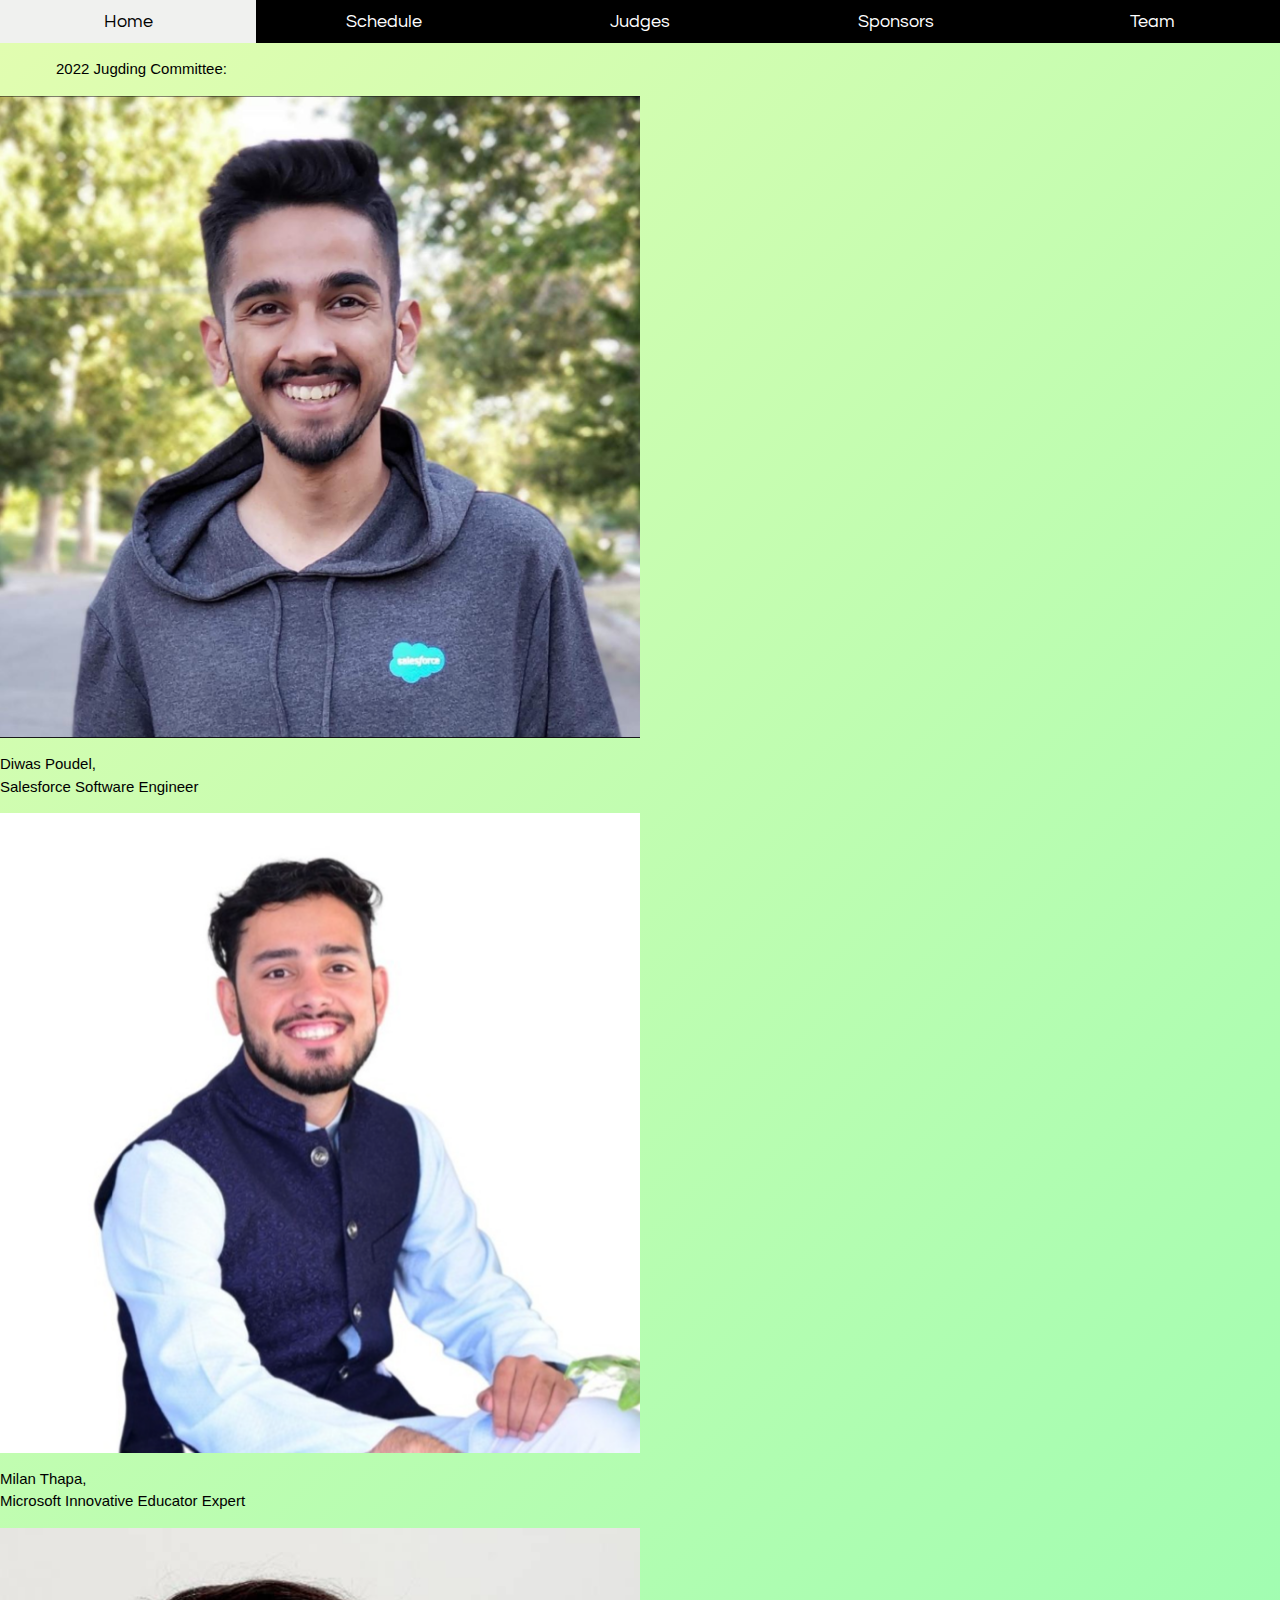
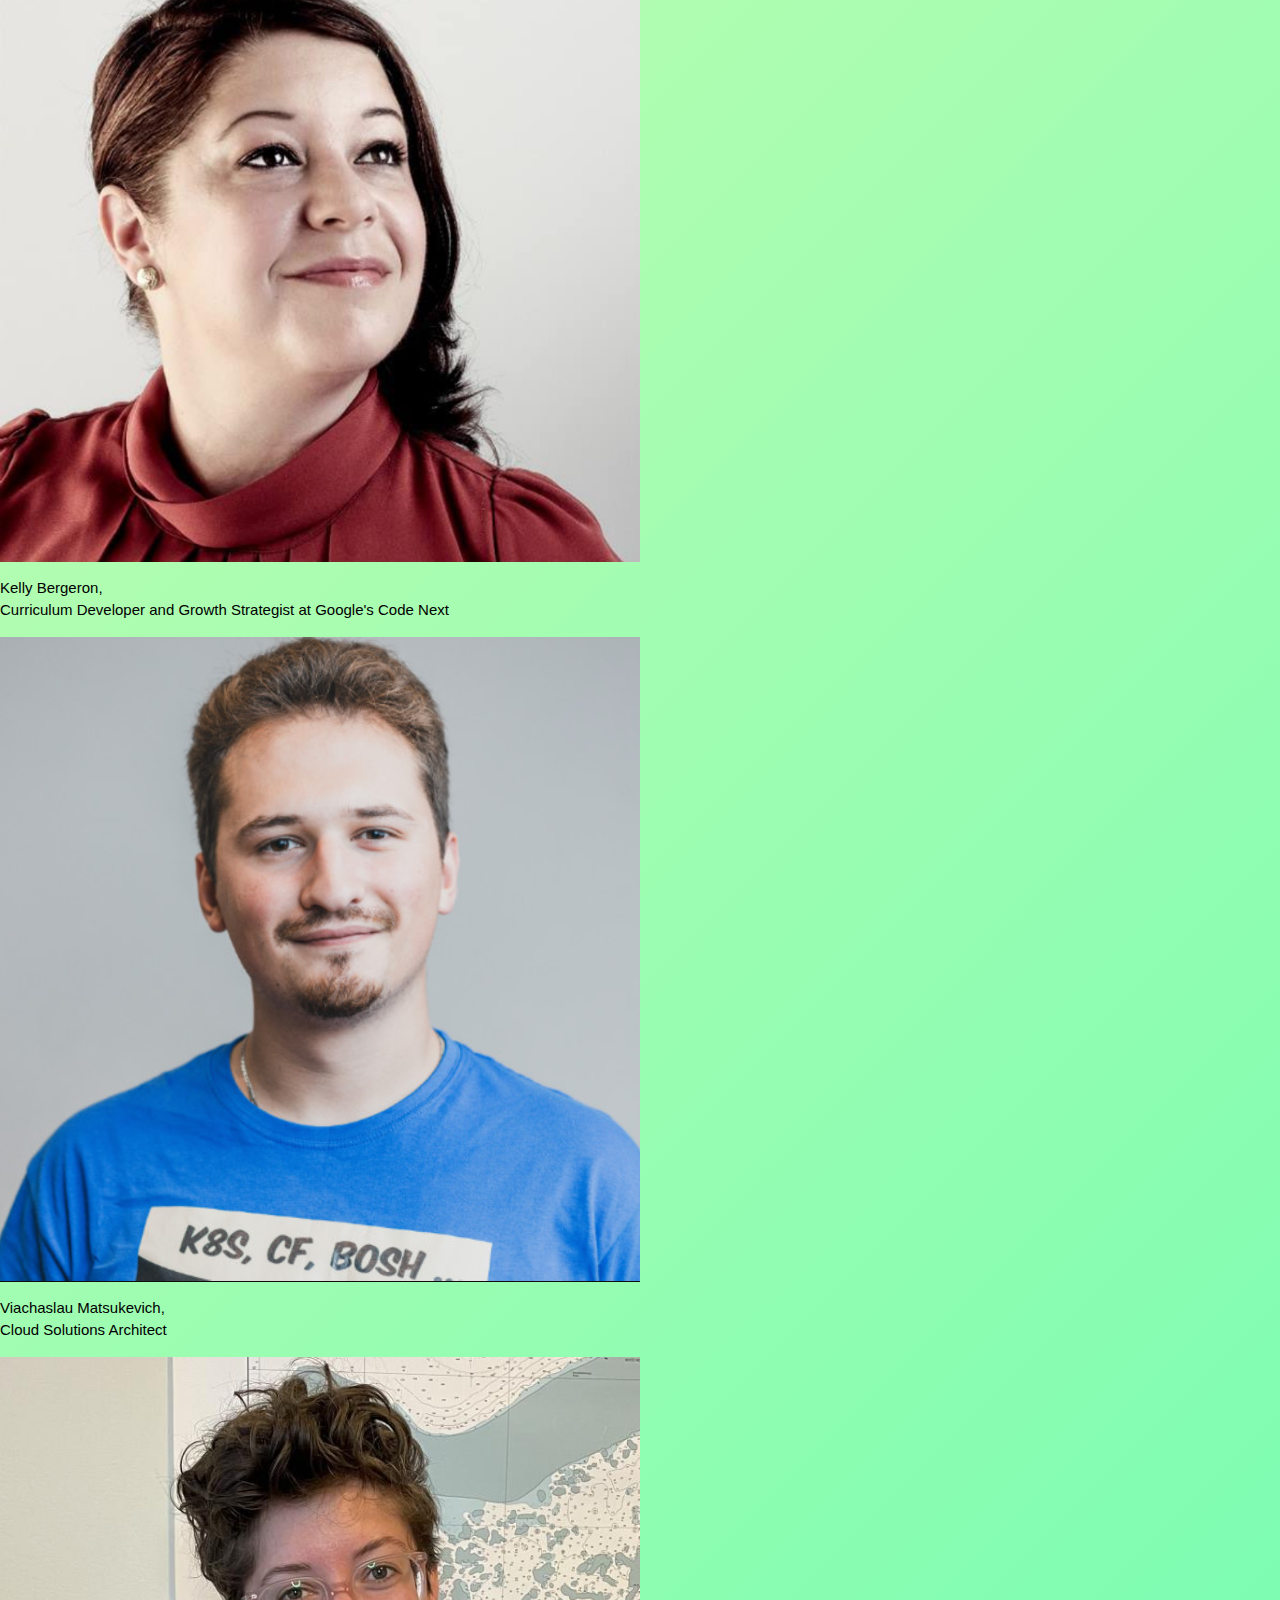
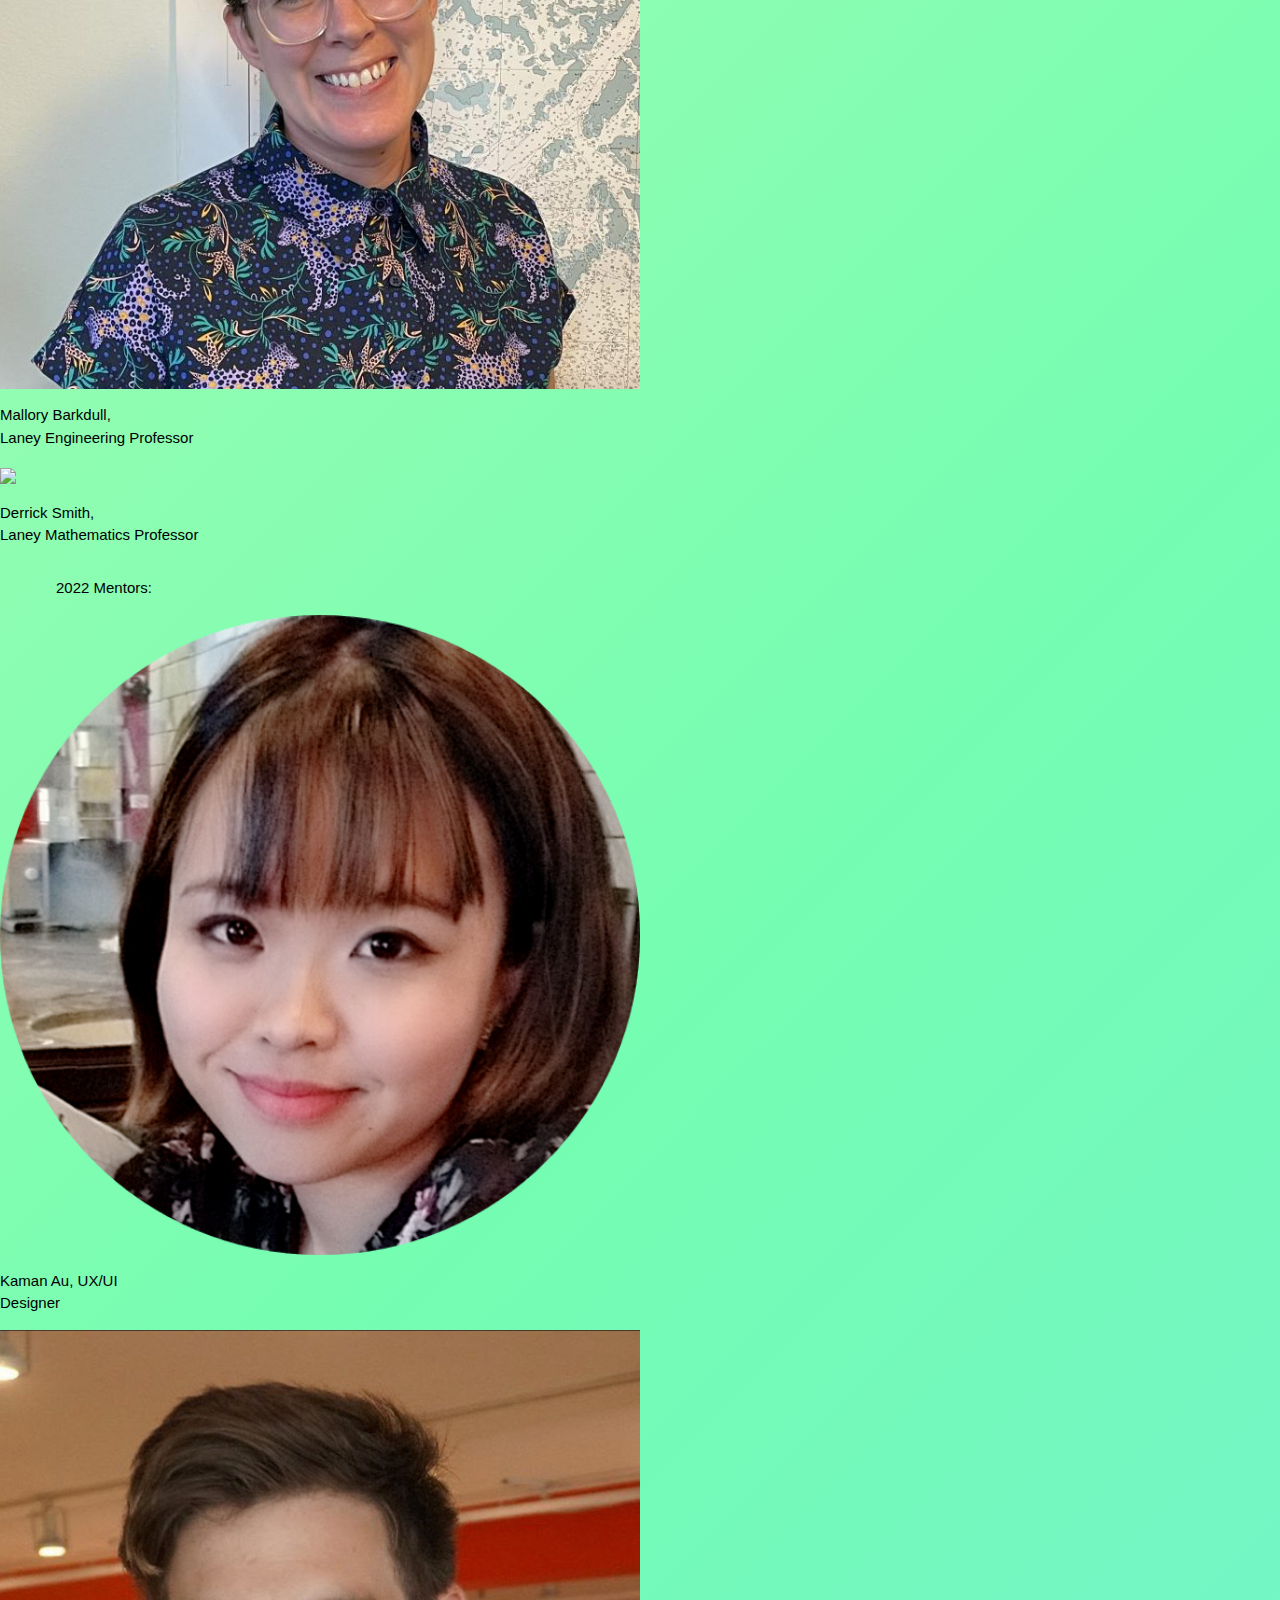
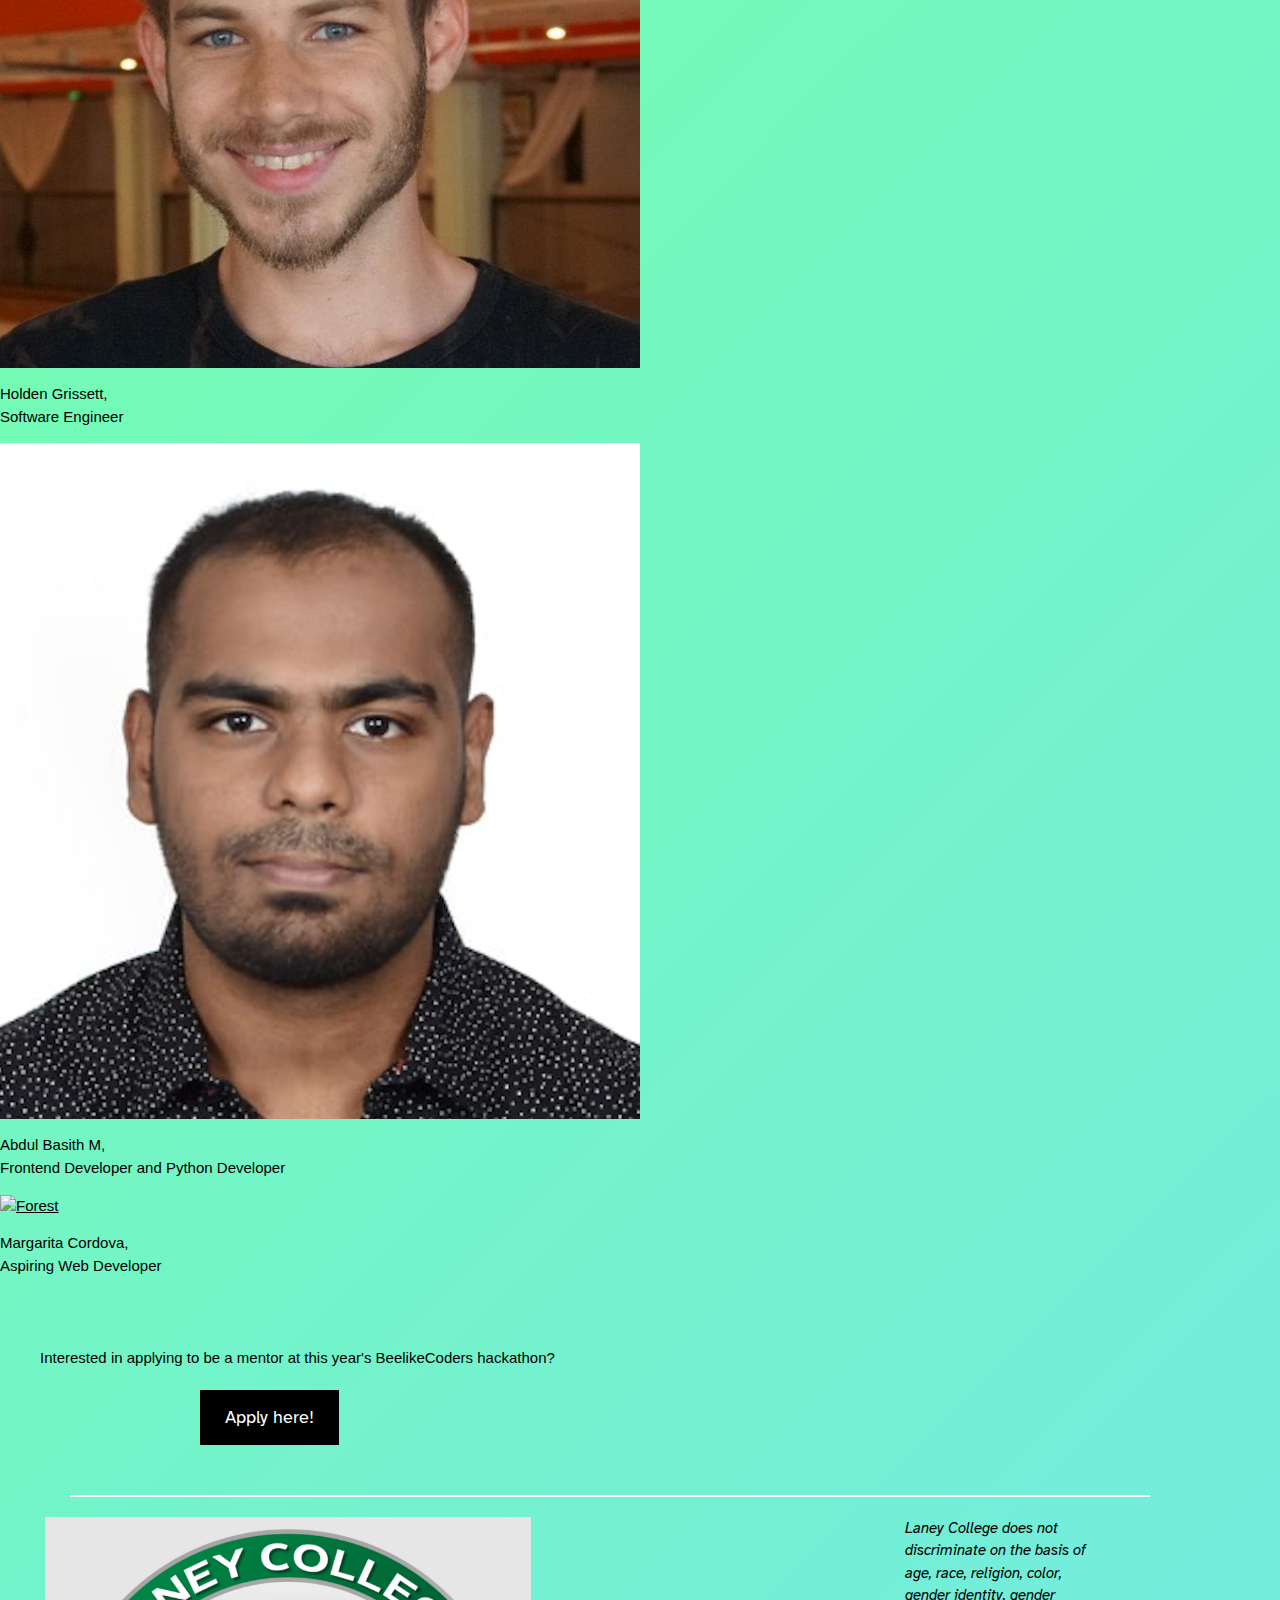
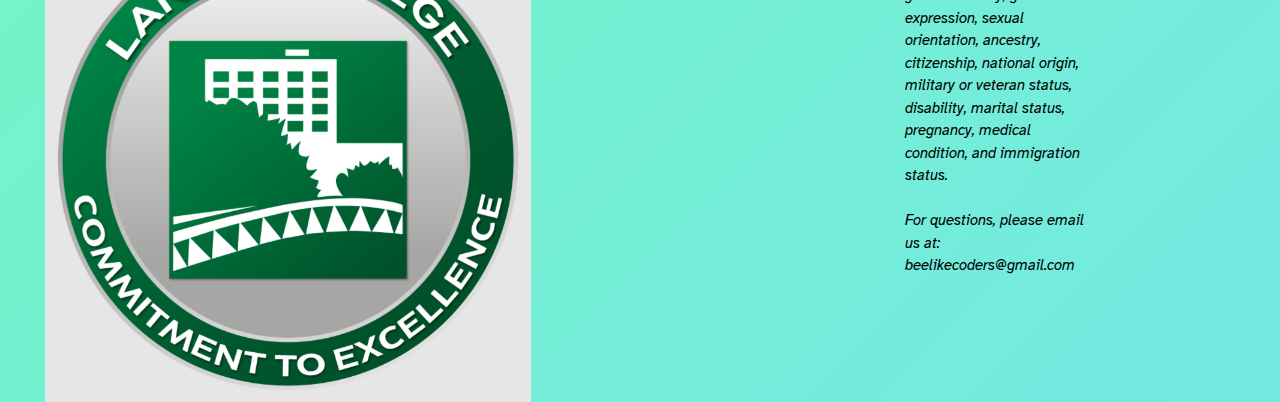
==== judgesPage.html @ b3a751e4 "Update judgesPage.html" ====
<!DOCTYPE html>
<html>

<!--Stylesheets Used in this file-->
<link rel="stylesheet" href="design.css">
<link rel="stylesheet" href="messagesStyling.css">
<link rel="stylesheet" href="judgesStylesheet.css">
<link rel="stylesheet" href="https://www.w3schools.com/w3css/4/w3.css">

<link rel="stylesheet" href="https://www.w3schools.com/w3css/4/w3.css">
<!--done-->

<!--Website Icon-->
<link id ="webLogo"rel = "icon" href = "photos/webLogo.png" type = "image/x-icon"> 
<!--done-->

<!--Webpage Title-->
<title>Judges | 2022</title>
<!--ddone-->

<!--Google Font(s)-->
<link rel="preconnect" href="https://fonts.googleapis.com">
<link rel="preconnect" href="https://fonts.gstatic.com" crossorigin>
<link href="https://fonts.googleapis.com/css2?family=Rubik+Mono+One&display=swap" rel="stylesheet">

<link rel="preconnect" href="https://fonts.googleapis.com">
<link rel="preconnect" href="https://fonts.gstatic.com" crossorigin>
<link href="https://fonts.googleapis.com/css2?family=Questrial&display=swap" rel="stylesheet">

<link rel="preconnect" href="https://fonts.googleapis.com">
<link rel="preconnect" href="https://fonts.gstatic.com" crossorigin>
<link href="https://fonts.googleapis.com/css2?family=Encode+Sans+Semi+Expanded:wght@300&display=swap" rel="stylesheet">
<!--Used in JudgesPage HTML file-->
<link rel="preconnect" href="https://fonts.googleapis.com">
<link rel="preconnect" href="https://fonts.gstatic.com" crossorigin>
<link href="https://fonts.googleapis.com/css2?family=Poppins:wght@600&display=swap" rel="stylesheet">

<link rel="preconnect" href="https://fonts.googleapis.com">
<link rel="preconnect" href="https://fonts.gstatic.com" crossorigin>
<link href="https://fonts.googleapis.com/css2?family=Atkinson+Hyperlegible&display=swap" rel="stylesheet">

<link rel="preconnect" href="https://fonts.googleapis.com">
<link rel="preconnect" href="https://fonts.gstatic.com" crossorigin>
<link href="https://fonts.googleapis.com/css2?family=Atkinson+Hyperlegible:ital,wght@1,700&display=swap" rel="stylesheet">
<!--done-->

<head>
  <div class="w3-bar w3-black">
    <a id="menuTab" style="width:20%" a href="index.html"class="menuTab w3-bar-item w3-btn">Home</a>
    <a id="menuTab" style="width:20%" a href="schedulePage.html"class="w3-bar-item w3-btn">Schedule</a>
    <a id="menuTab" style="width:20%" a href="judgesPage.html" class="w3-bar-item w3-btn">Judges</a>
    <a id="menuTab" style="width:20%" a href="sponsorsPage.html"class="w3-bar-item w3-btn">Sponsors</a>
    <a id="menuTab" style="width:20%" a href="team.html"class="w3-bar-item w3-btn">Team</a>
  </div>


</head>
<body>
    <!--JUGDING SECTION-->
    <div class="judges w3-container">
        <blockquote id="judgesHeading" class="center">2022 Jugding Committee:</blockquote>
    </div>
    
    <div class="row">
      <div class="column">
        <a href="https://www.linkedin.com/in/diwaspoudel/">
        <img id="image"src="photos/diwas.png" alt="Snow" style="width:50%">
        </a>
        <p>Diwas Poudel, <br>Salesforce Software Engineer </p>
      </div>
      
      <div class="column">
        <a href="https://www.linkedin.com/in/link2rn/">
        <img id="image"src="photos/milan.png" alt="Forest" style="width:50%">
       </a>
        <p>Milan Thapa, <br>Microsoft Innovative Educator Expert</p>
      </div>
      
      <div class="column">
        <img id="image"src="photos/kellyPhoto.png" style:"margin-bottom: 5px;"alt="Forest" style="width:50%">
        <p>Kelly Bergeron,<br>Curriculum Developer and Growth Strategist at Google's Code Next</p>
      </div>
      
      <div class="column">
        <a href="https://www.linkedin.com/in/viachaslau-matsukevich/">
        <img id="image"src="photos/Viachaslau.png" alt="Forest" style="width:50%">
        </a>
        <p>Viachaslau Matsukevich,<br>Cloud Solutions Architect</p>
      </div>
     
    </div>
    
    <div class="row">
      
      <div class="column">
        <img id="image"src="photos/barkdull.png" alt="Snow" style="width:50%">
        </a>
        <p>Mallory Barkdull, <br>Laney Engineering Professor</p>
      </div>
      
      <div class="column">
        <img id="image"src="photos/derrickSmith.png" style:"margin-bottom: 5px;"alt="Forest" style="width:50%">
        <p>Derrick Smith,<br>Laney Mathematics Professor </p>
      </div>
      </div>
  <!-- END OF JUGDING SECTION-->
  
  <!-- MENTOR SECTION-->
    
        <div class="judges w3-container shortTop">
        <blockquote id="judgesHeading" class="center">2022 Mentors:</blockquote>
        </div>
    
        <div class="row">
    
            <div class="column">
              <a href="https://www.linkedin.com/in/kamanauixd/">
              <img id="image"src="photos/kamanPhoto.png" alt="Snow" style="width:50%">
              </a>
              <p>Kaman Au, UX/UI <br>Designer </p>
            </div>
            
            <div class="column">
              <a href="https://www.linkedin.com/in/holden-grissett-267a51a4/">
              <img id="image"src="photos/holdenPhoto.png" alt="Snow" style="width:50%">
              </a>
              <p>Holden Grissett, <br> Software Engineer <br></p>
            </div>
            
            <div class="column">
              <a href="https://www.linkedin.com/in/abdul-basith-m/">
              <img id="image"src="photos/abdulPhoto.png" alt="Forest" style="width:50%">
              </a>
              <p>Abdul Basith M, <br>Frontend Developer and Python Developer  </p>
            </div>
        
            <div class="column">
              <a href="https://www.linkedin.com/in/margarita-cordova">
              <img id="image"src="photos/helen.png" alt="Forest" style="width:50%">
              </a>
              <p>Margarita Cordova, <br>Aspiring Web Developer  </p>
            </div>

         </div>
   
         
    <!-- END OF MENTOR SECTION-->
    <blockquote id="judgeMessage"style="margin-top:70px; margin-bottom: 20px;">Interested in applying to be a mentor at this year's BeelikeCoders hackathon?</blockquote>
    <div class="left" style="margin-left: 100px;">
    <a class ="hereButton"href="https://forms.gle/xbx6btwVfVMwxm7P8" target="_blank">Apply here!</a>
    </div>

    
</body>

<!--BOTTOM OF PAGE-->
<hr class="horizontalLine" style="margin-top: 50px;">


<!-- LOGO SLIDESHOW-->
<div class="slideshow-container" style="float: left;  margin-left: 45px; margin-right: 50px">

  <div class="mySlides fade">
    <div class="numbertext"></div>
    <img id="slideshowLogo"src="photos/laney.png" style="width:60%; max-width: 60%;min-width: 60%;">
  
  </div>

  <div class="mySlides fade">
    <div class="numbertext"></div>
    <img id="slideshowLogo"src="photos/ASLC.png" style="width:60%; max-width: 60%;min-width: 60%;">
  
  </div>

  <div class="mySlides fade">
    <div class="numbertext"></div>
    <img id="slideshowLogo"src="photos/EngineeringClub_BCC.png" style="width:60%; max-width: 60%;min-width: 60%;">
  
  </div>
  
  <div class="mySlides fade">
    <div class="numbertext"></div>
    <img id="slideshowLogo"src="photos/bsulogo.png" style="width:60%; max-width: 60%;min-width: 60%;">
  
  </div>

  <div class="mySlides fade">
    <div class="numbertext"></div>
    <img id="slideshowLogo"src="photos/mindfulUnionLogo.png" style="width:60%; max-width: 60%;min-width: 60%;">
  
  </div>
  
  </div>
  
  <!-- END OF SLIDESHOW-->
  
  <div style="text-align:center">
    <span class="dot"></span> <!--if you add another logo image add another one of these-->
    <span class="dot"></span> 
    <span class="dot"></span> 
    <span class="dot"></span> 
    <span class="dot"></span> 
  </div>

    <blockquote id="laneyMessage">Laney College does not discriminate on the basis of age, race, religion, color, gender identity, gender expression, 
      sexual orientation, ancestry, citizenship, national origin, military or veteran status, disability, marital status, pregnancy, medical condition, 
      and immigration status.<br><br>For questions, please email us at: beelikecoders@gmail.com</blockquote>
    
    <script>
      var slideIndex = 0;
      showSlides();
      
      function showSlides() {
        var i;
        var slides = document.getElementsByClassName("mySlides");
        var dots = document.getElementsByClassName("dot");
        for (i = 0; i < slides.length; i++) {
          slides[i].style.display = "none";  
        }
        slideIndex++;
        if (slideIndex > slides.length) {slideIndex = 1}    
        for (i = 0; i < dots.length; i++) {
          dots[i].className = dots[i].className.replace(" active", "");
        }
        slides[slideIndex-1].style.display = "block";  
        dots[slideIndex-1].className += " active";
        setTimeout(showSlides, 2000); // Change image every 2 seconds
      }
      </script>
</html>
---- design.css ----
html, body {
    width: 100%;
    height:100%;
}

.bottom{
    position: static bottom;
    bottom: 0;
    left: 0;
}
  
body {
    background: linear-gradient(-45deg,#FF26B8, #FF28B9, #73DEFE, #74FDB2, #E2FDB0);
    background-size: 900% 900%;
    animation: gradient 15s ease infinite;
}
  
@keyframes gradient {
    0% {
        background-position: 0% 50%;
    }
    50% {
        background-position: 100% 50%;
    }
    100% {
        background-position: 0% 50%;
    }
}

#firstHeading {
    font-family: 'Rubik Mono One', sans-serif;
    font-size: 397%;
    padding-top: none;
    float:left;
    margin-left: 100px; 
}

#leftText {
    font-family: 'Atkinson Hyperlegible', sans-serif;
    font-size: 340%; 
    margin-left: 100px; 
    text-align: left;
    font-weight: bolder;
    margin-bottom: 0px;
    margin-top: 30px;
}

#leftResponseText {
    font-family: 'Atkinson Hyperlegible', sans-serif;
    font-size: 260%; 
    margin-left: 100px; 
    text-align: left;
    margin-bottom: 70px;
    margin-top: 0px;
    font-style: oblique;

}

#rightText {
    font-family: 'Atkinson Hyperlegible', sans-serif;
    font-size: 340%; 
    margin-right: 190px; 
    margin-top: 70px; 
    text-align: right;
    font-weight: bold;
    margin-bottom: 0px;
}

#rightResponseText {
    font-family: 'Atkinson Hyperlegible', sans-serif;
    font-size: 260%;
    margin-right: 190px; 
    text-align: right;
    font-weight: bold;
    margin-bottom: 50px;
    margin-top: 0px;
    font-style: italic;
}

#bottomText {
    font-family: 'Atkinson Hyperlegible', sans-serif;
    font-size: 350%;
    margin-left: 100px; 
    margin-right: 190px; 
    margin-top: 70px; 
    font-style: italic;
    text-align: right;
    margin-bottom: 20px;
}

.highlight{
    text-shadow: -1px 1px 0 white;
}

#laneyMessage {
    font-family: 'Atkinson Hyperlegible', sans-serif;
    font-size: 15px;
    margin-left: 5px;
    margin-right: 190px;  
    margin-top: 10x; 
    font-style: italic;
    text-align: left;
    margin-bottom: 10px;
}
/*HERE BUTTON*/
.hereButton:link, .hereButton:visited {
    font-family: 'Atkinson Hyperlegible', sans-serif;
    background-color: black;
    color: white;
    margin-right: 190px; 
    margin-left: 100px; 
    padding: 14px 25px;
    text-align: center;
    font-size: large;
    text-decoration: none;
    display: inline-block;

  }

  .left{
    text-align: left;
  }
  
  
  .right{
    text-align: right;
  }
  .hereButton:hover, .hereButton:active {
    background-color: grey;
  }

  /*DONE*/
.horizontalLine {

    border: 1px solid white;
    margin-left: 70px;
    margin-right: 130px; 
    margin-top: 90px;
  }

.w3-btn {
    font-style: normal;
    font-family: 'Questrial', sans-serif;
    font-size: 18px;
}
.w3-btn:hover {

    background-color: #F0F1EF;
    color: black;
}
#laneyLogo {
    position: fixed;
    padding: 20px;
}

.logoSize{
    width: 30%;
    max-width: 30%;
    min-width: 30%;
  margin-top: 70px; 
  margin-right: 180px; 
  border-color: black;
  border-radius: 50%;
  border-style: double;
  float: right;

}
.fixedImage{

    position: absolute;
    right: 0px;
    
}

.scheduleImg{
    margin-top: 50px;
    text-align: center;
    margin-left: 300px; 
    margin-right: 300px;
  
}
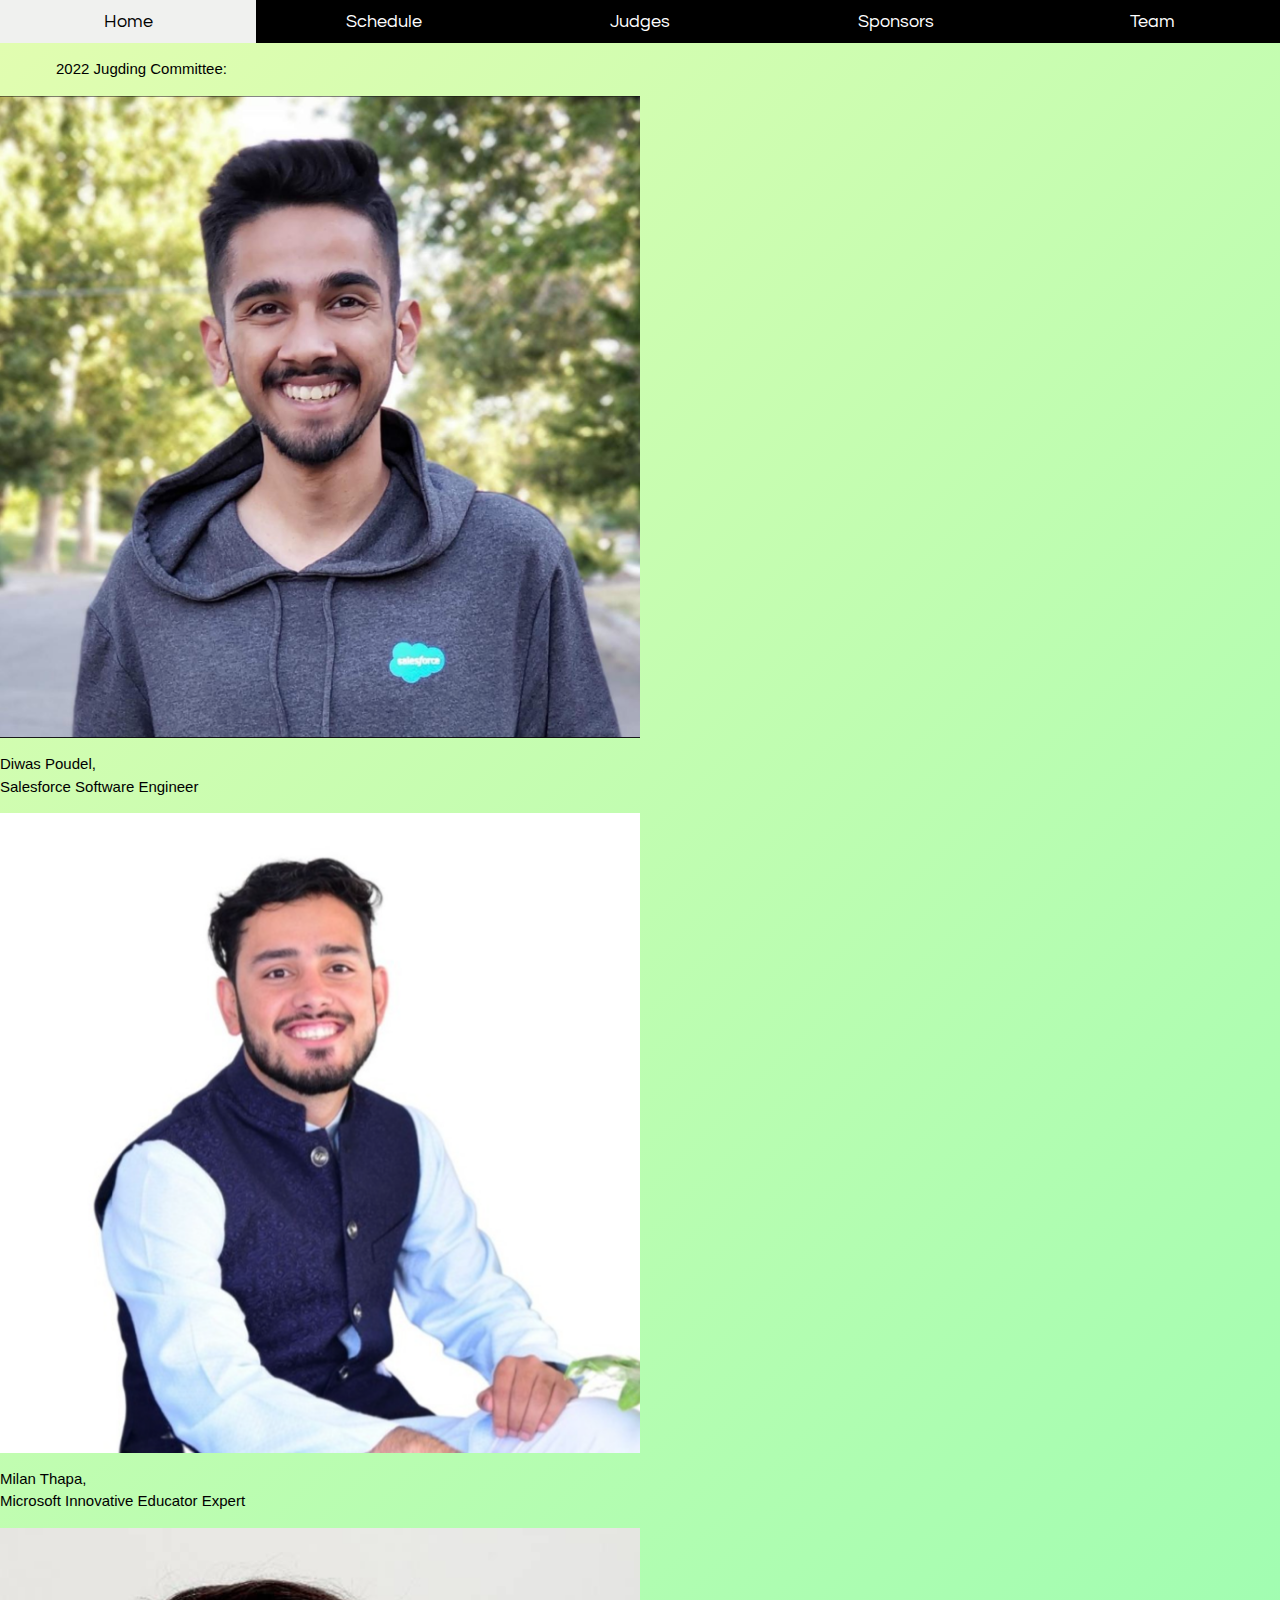
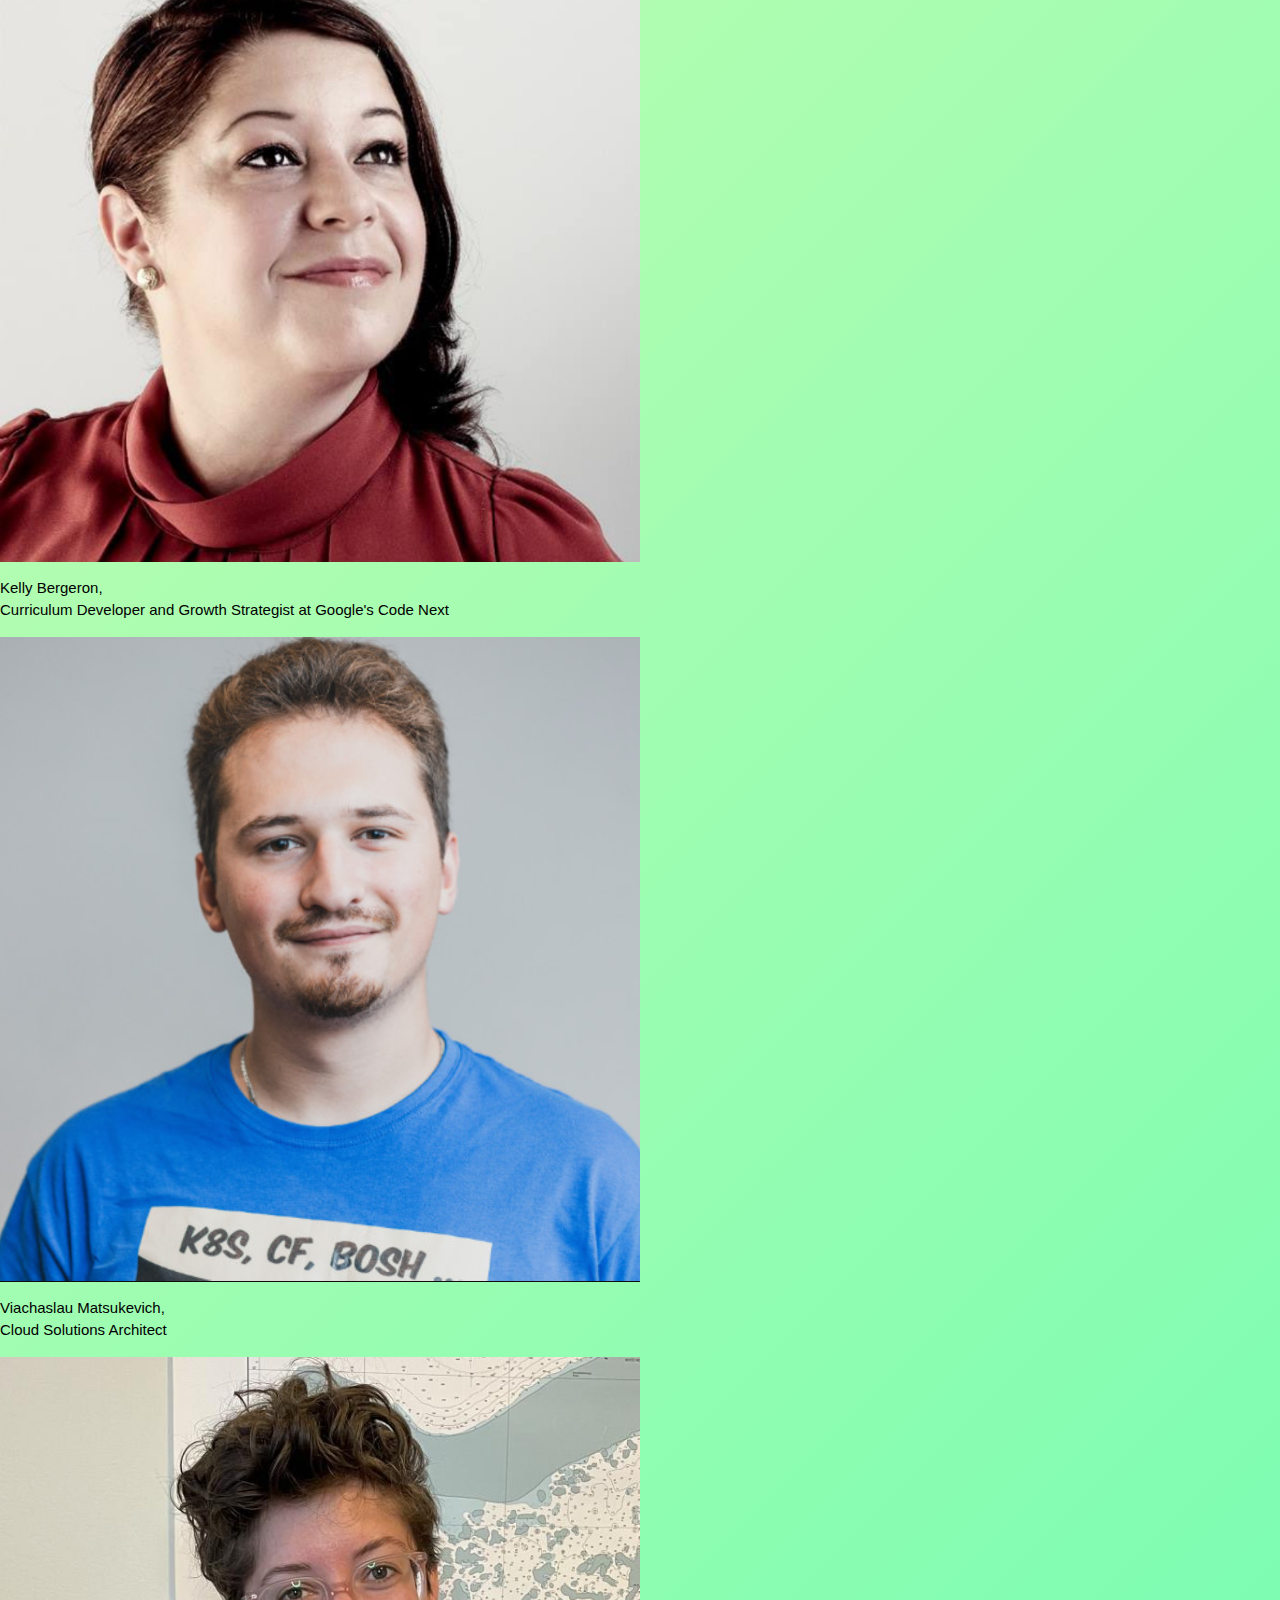
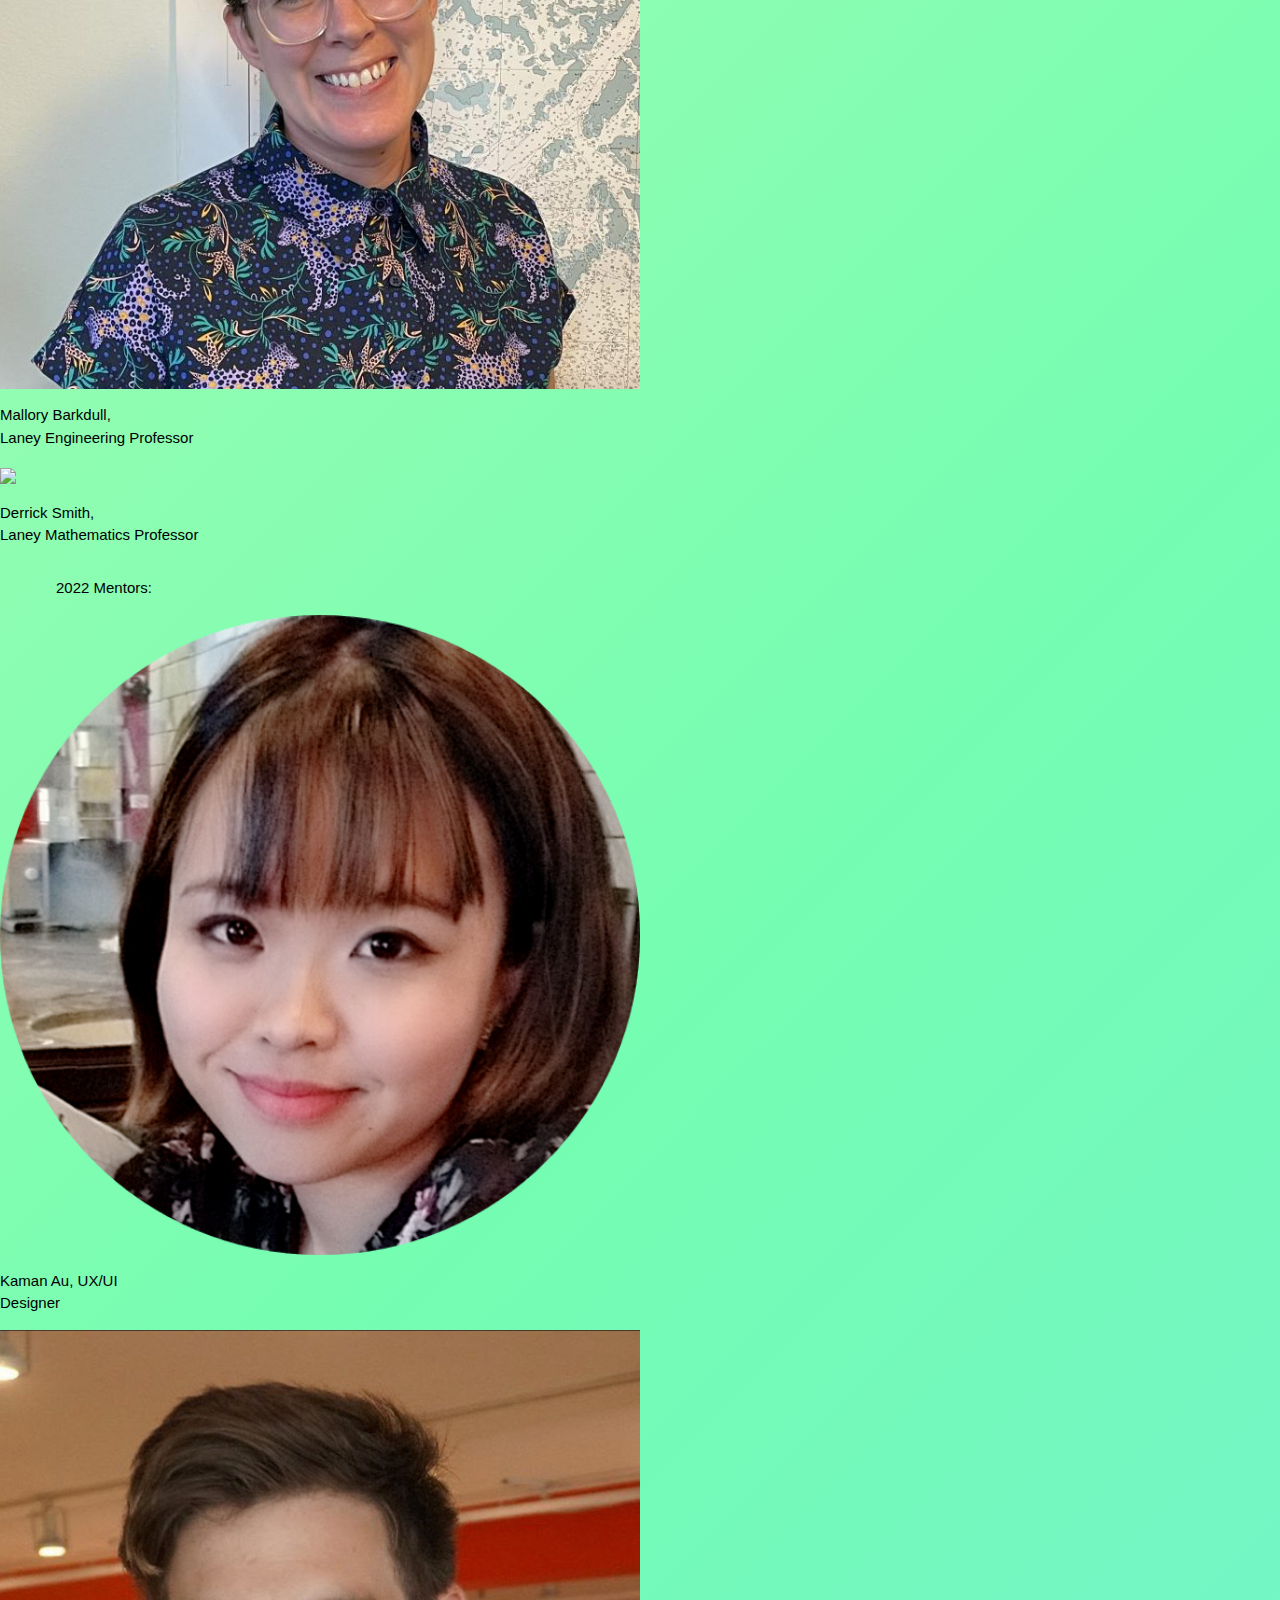
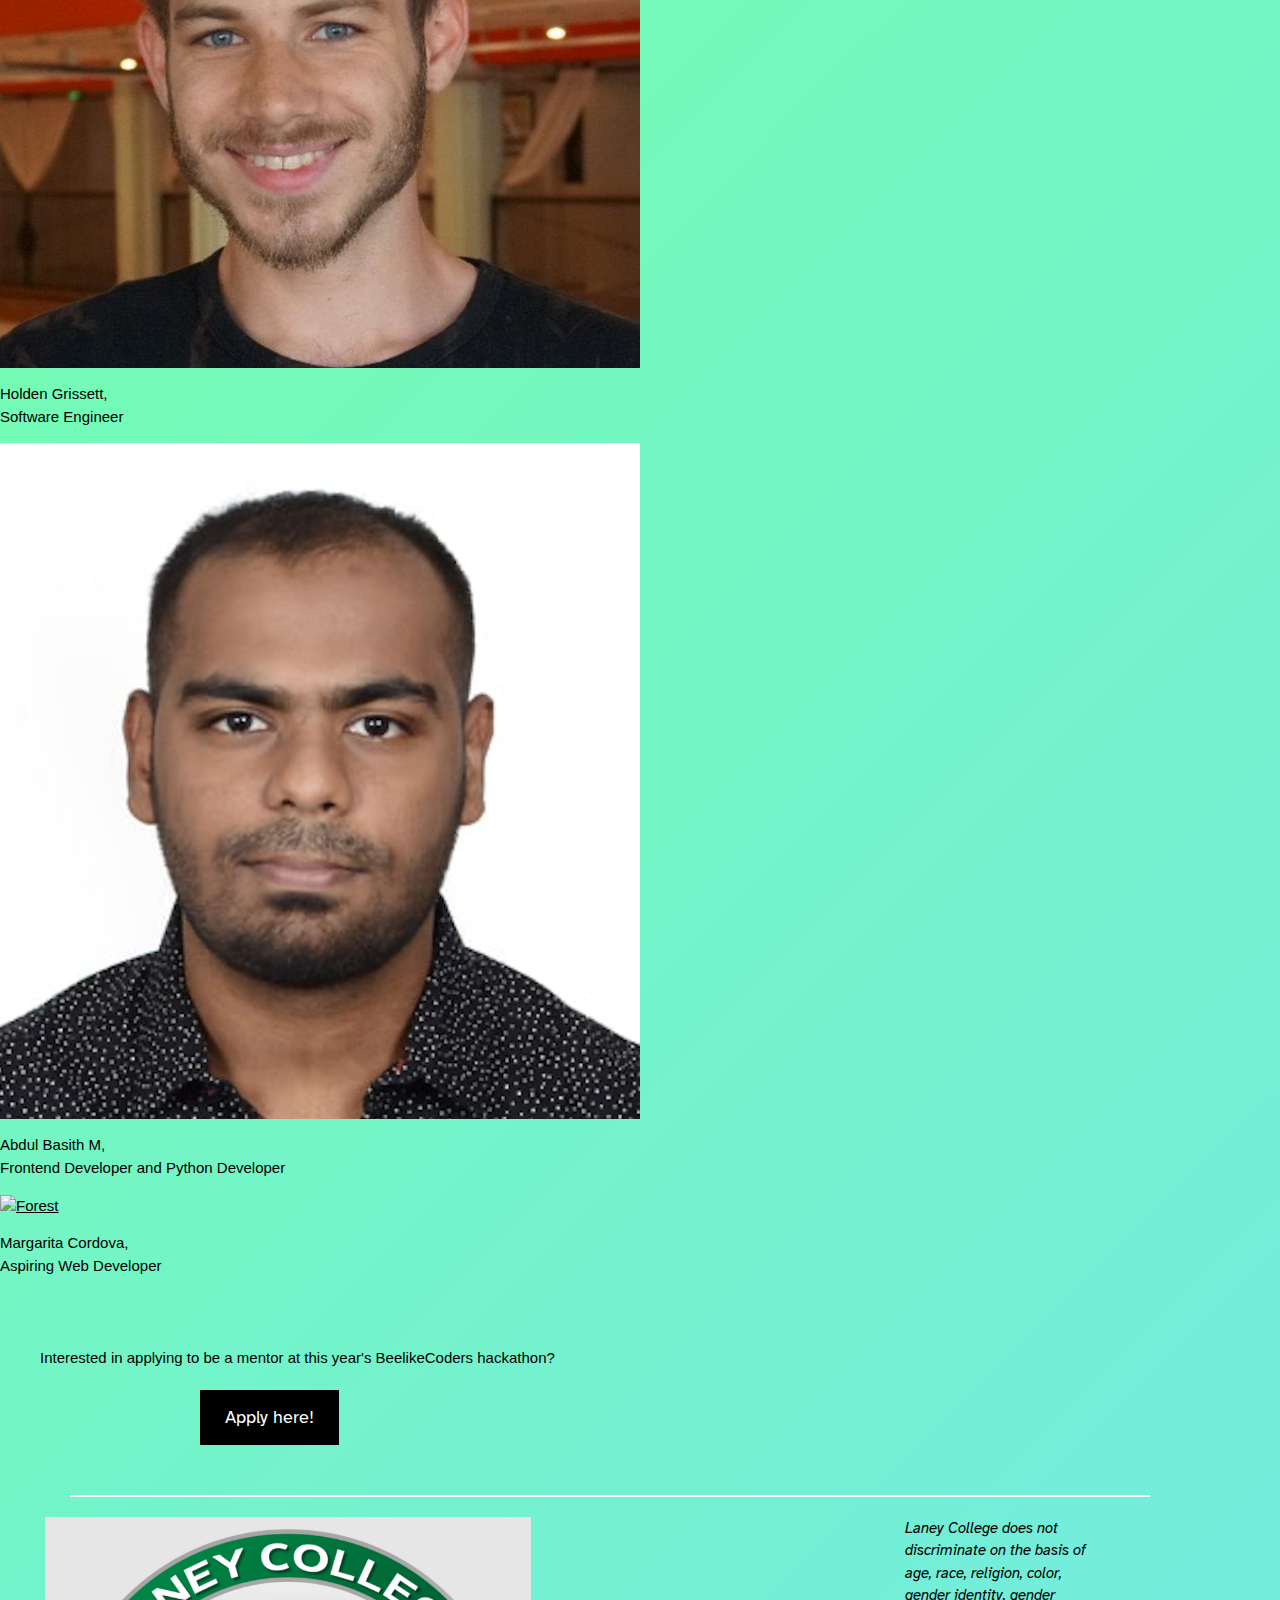
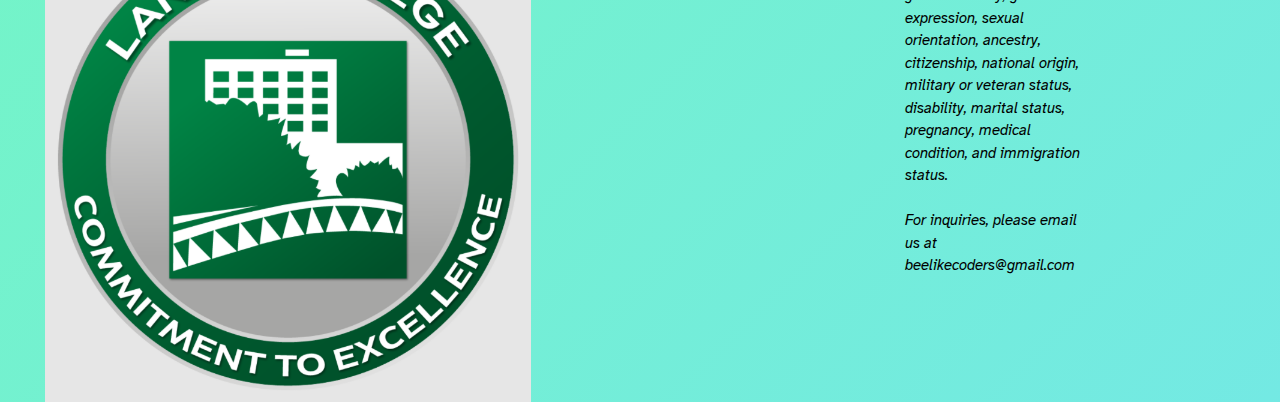
==== commit 648474ee: "Update judgesPage.html" ====
--- a/judgesPage.html
+++ b/judgesPage.html
@@ -156,7 +156,6 @@
 <!--BOTTOM OF PAGE-->
 <hr class="horizontalLine" style="margin-top: 50px;">
 
-
 <!-- LOGO SLIDESHOW-->
 <div class="slideshow-container" style="float: left;  margin-left: 45px; margin-right: 50px">
 
@@ -204,7 +203,7 @@
 
     <blockquote id="laneyMessage">Laney College does not discriminate on the basis of age, race, religion, color, gender identity, gender expression, 
       sexual orientation, ancestry, citizenship, national origin, military or veteran status, disability, marital status, pregnancy, medical condition, 
-      and immigration status.<br><br>For questions, please email us at: beelikecoders@gmail.com</blockquote>
+      and immigration status.<br><br>For inquiries, please email us at beelikecoders@gmail.com</blockquote>
     
     <script>
       var slideIndex = 0;
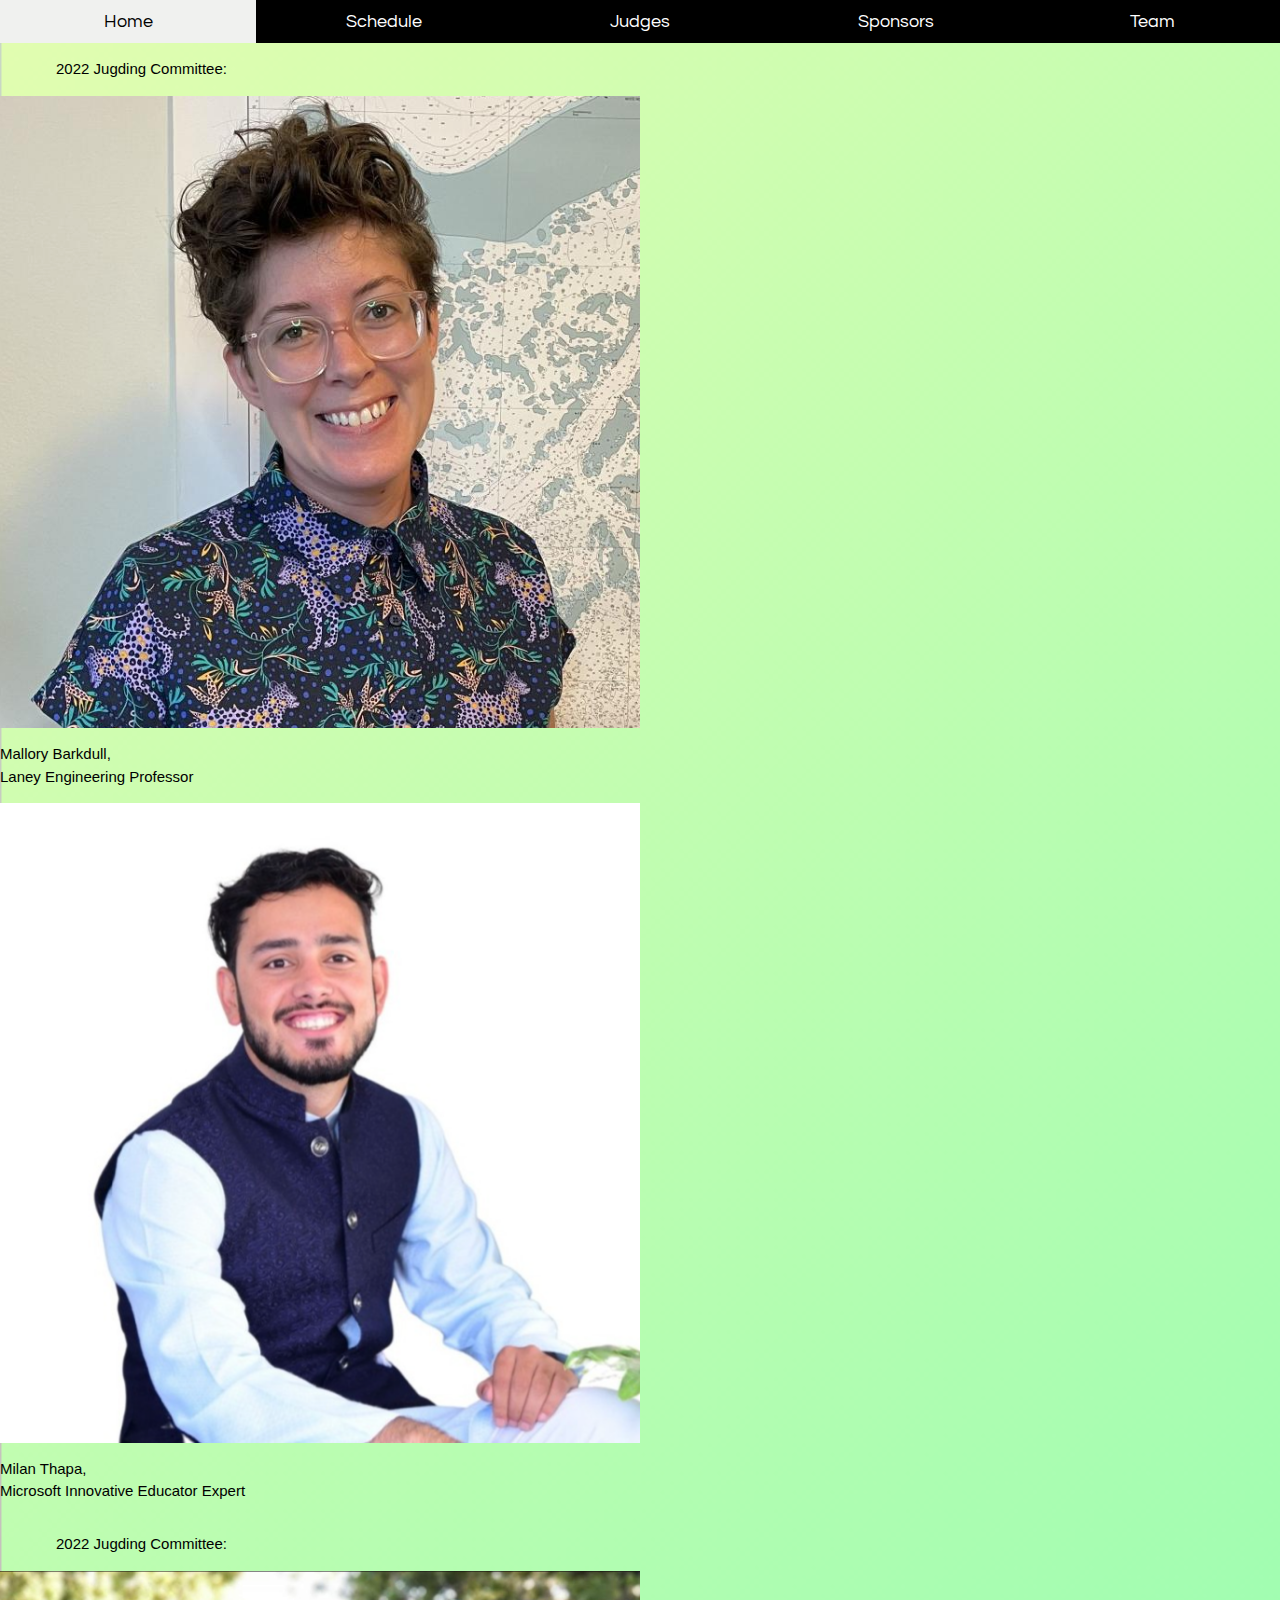
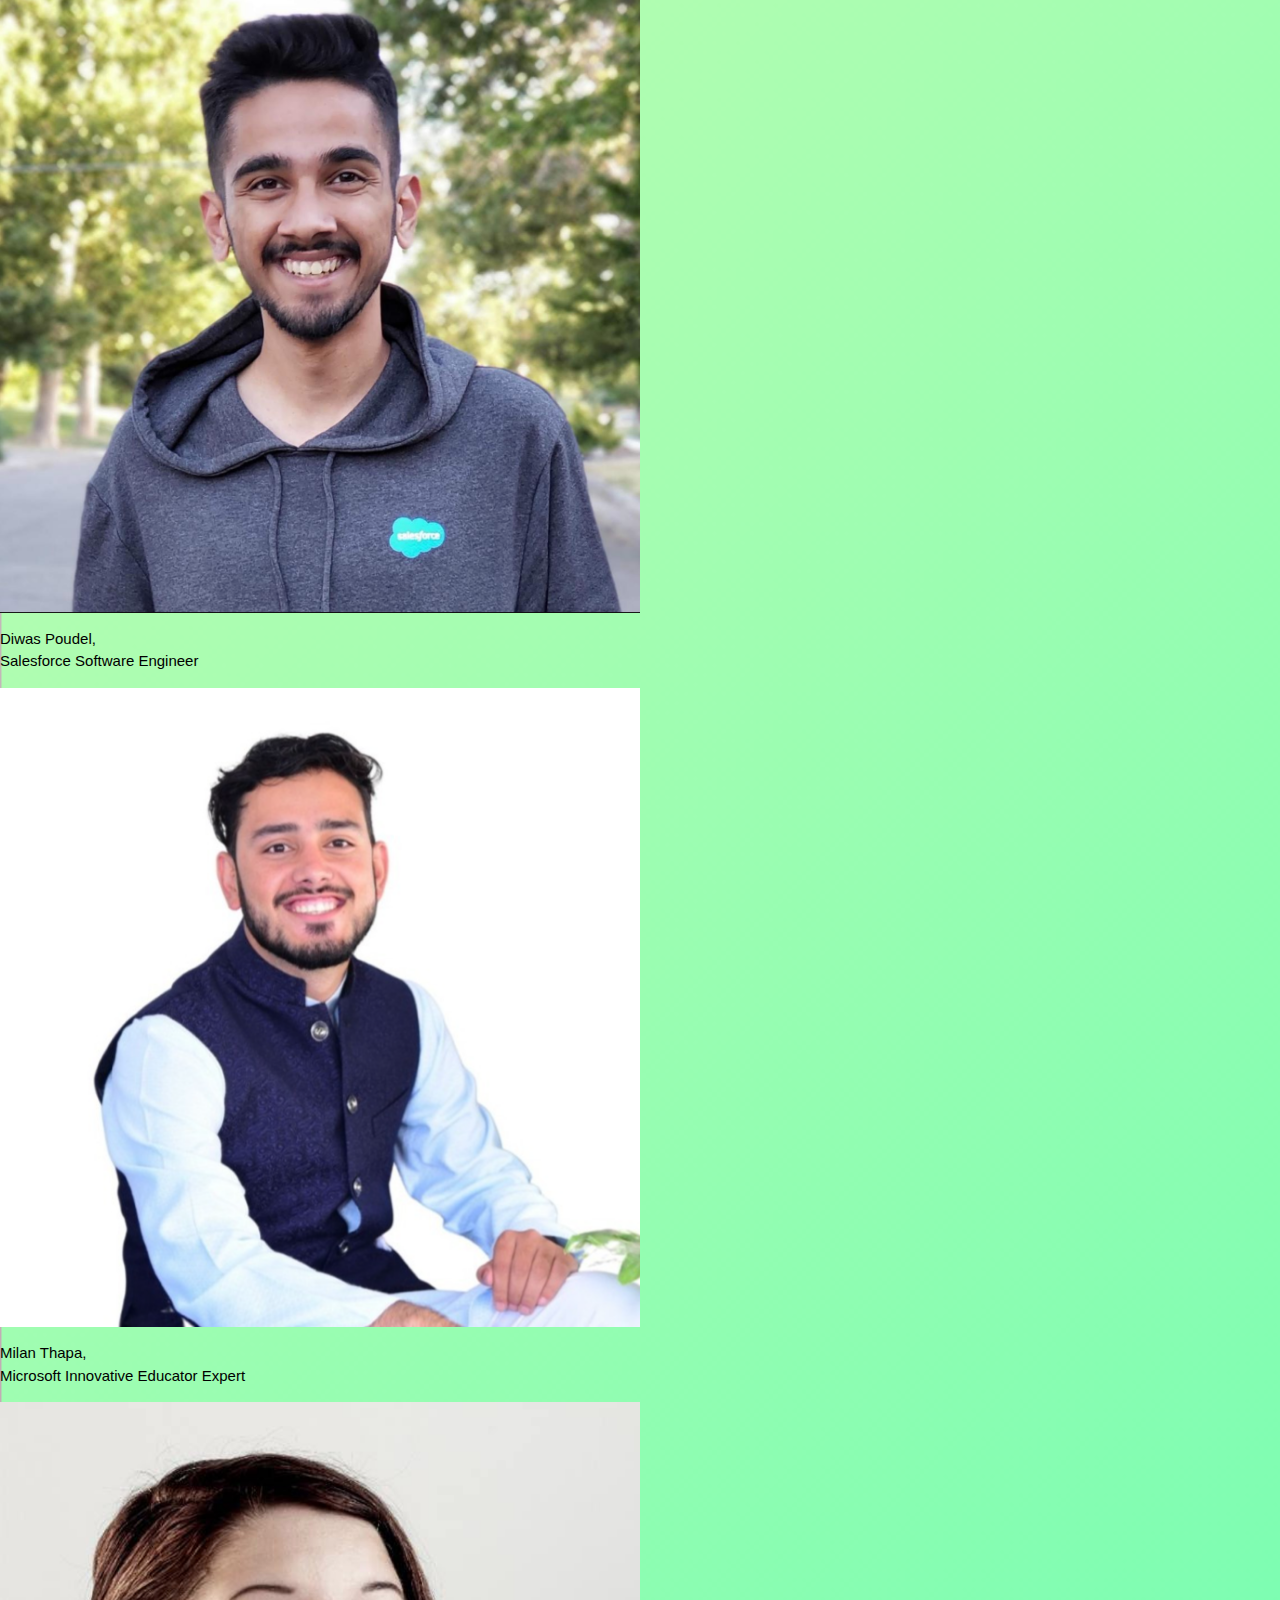
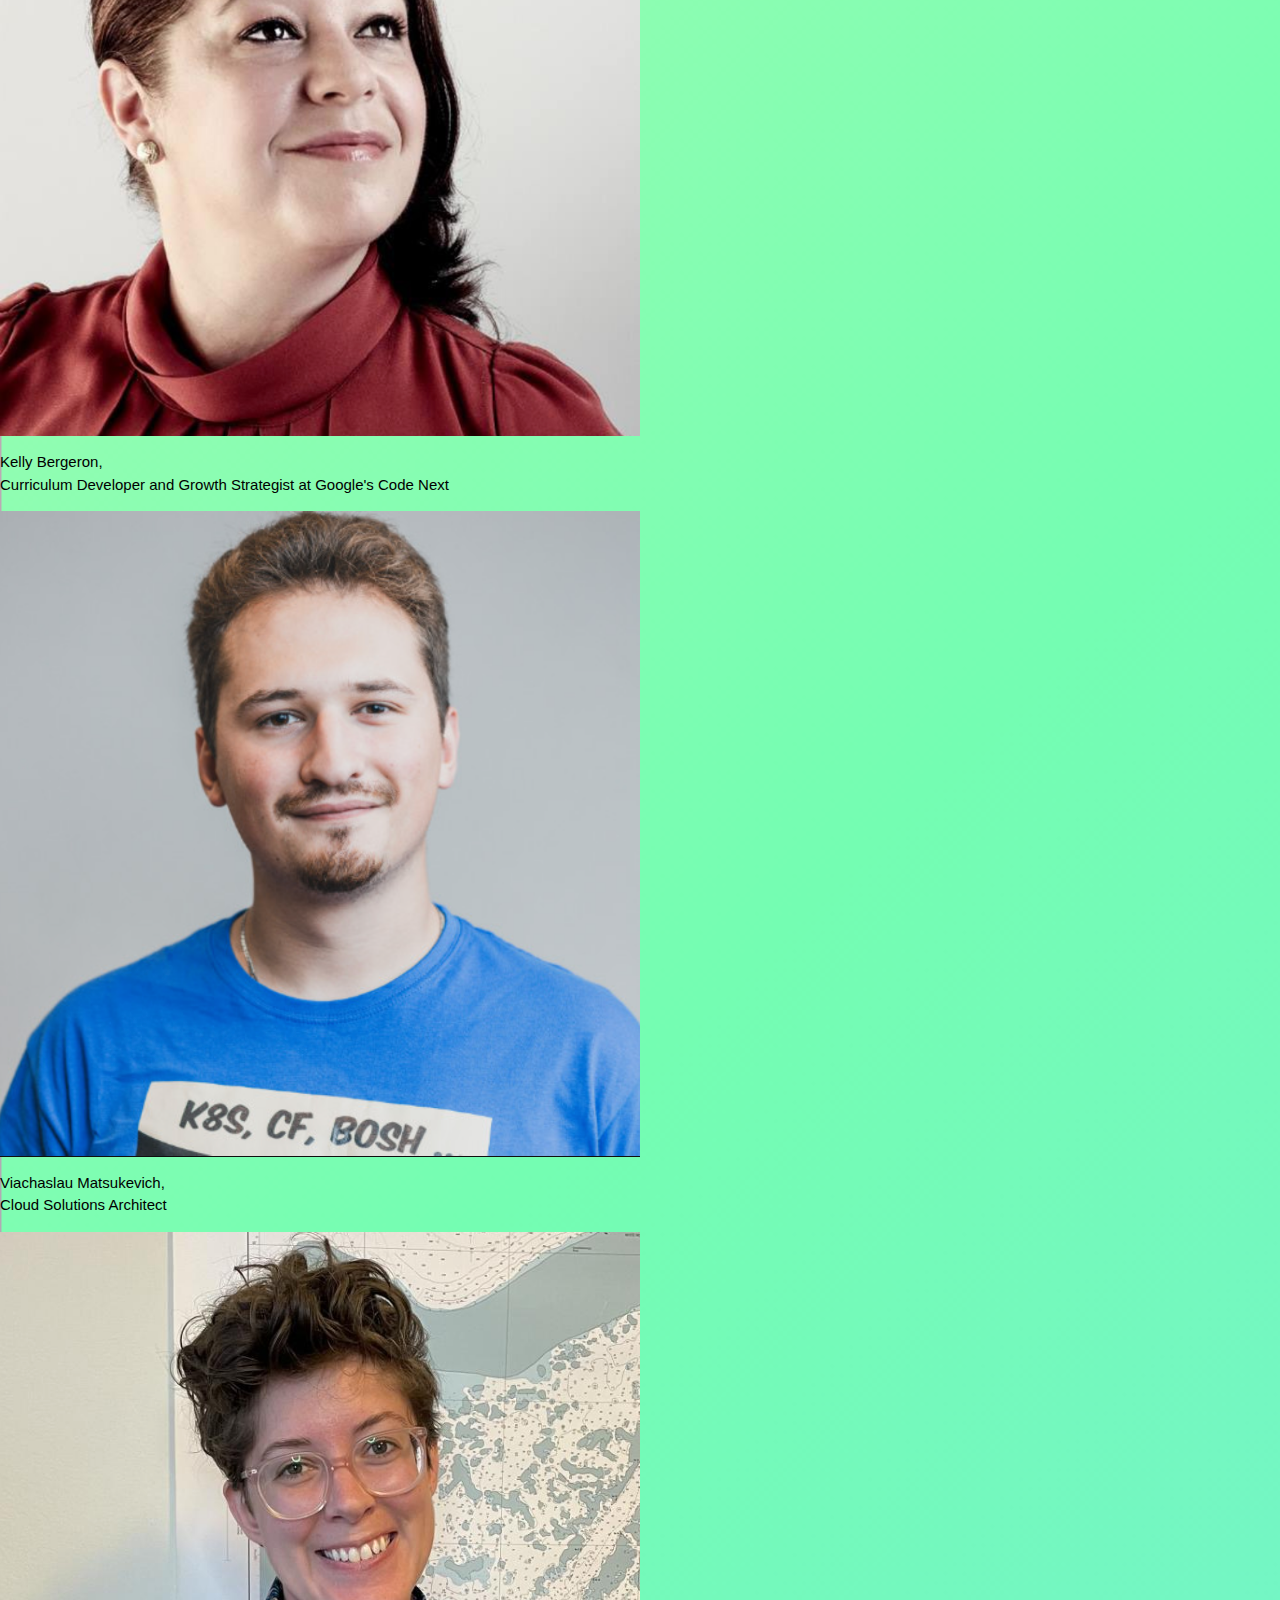
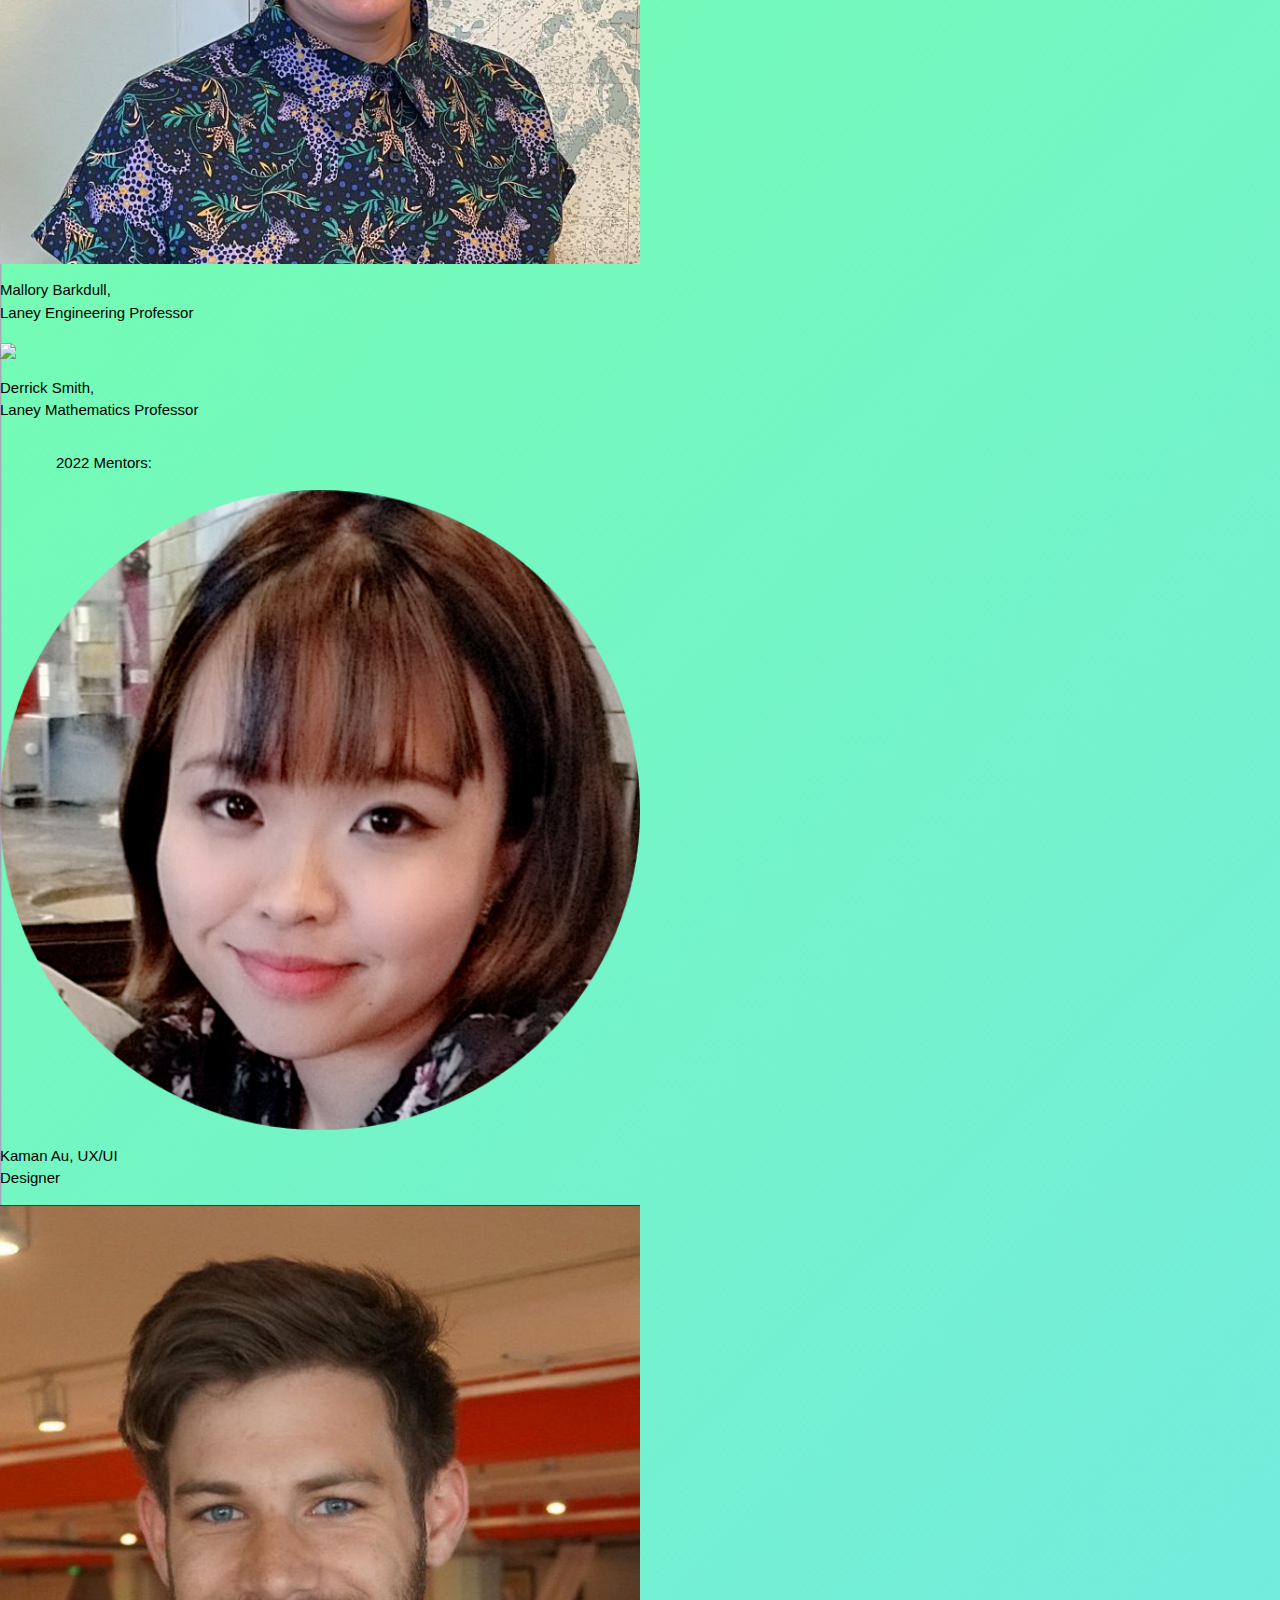
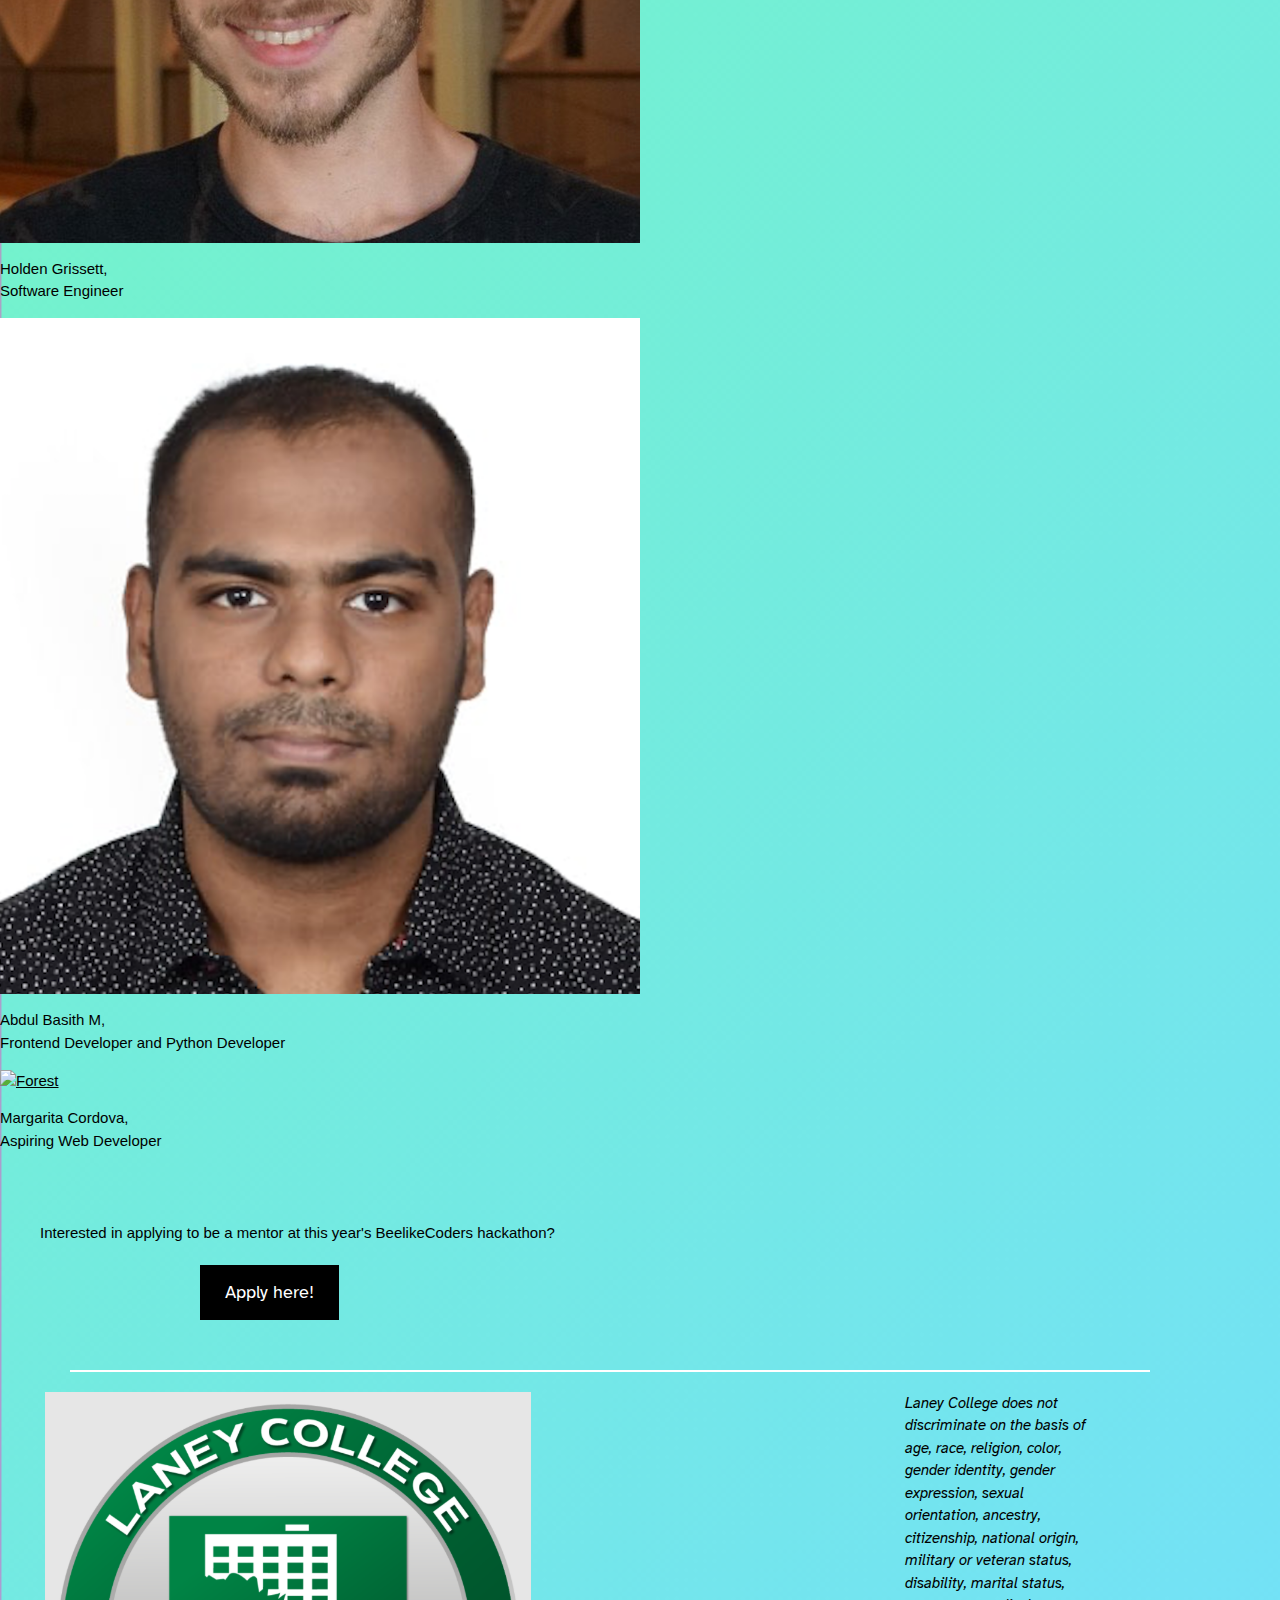
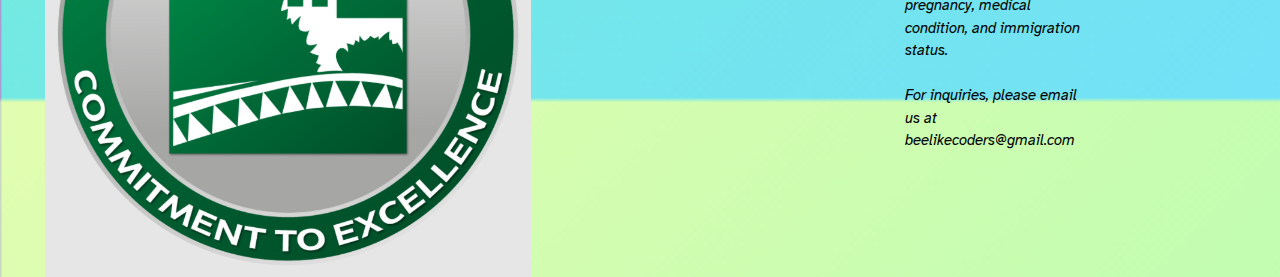
==== commit 490bd77b: "Update judgesPage.html" ====
--- a/judgesPage.html
+++ b/judgesPage.html
@@ -56,26 +56,49 @@
 
 </head>
 <body>
-    <!--JUGDING SECTION-->
+      <!--2023 JUGDING SECTION-->
     <div class="judges w3-container">
         <blockquote id="judgesHeading" class="center">2022 Jugding Committee:</blockquote>
     </div>
     
     <div class="row">
-      <div class="column">
-        <a href="https://www.linkedin.com/in/diwaspoudel/">
-        <img id="image"src="photos/diwas.png" alt="Snow" style="width:50%">
-        </a>
-        <p>Diwas Poudel, <br>Salesforce Software Engineer </p>
-      </div>
-      
-      <div class="column">
-        <a href="https://www.linkedin.com/in/link2rn/">
+
+      <div class="column">
+        <img id="image"src="photos/barkdull.png" alt="Snow" style="width:50%">
+        </a>
+        <p>Mallory Barkdull, <br>Laney Engineering Professor</p>
+      </div>
+      
+      <div class="column">
         <img id="image"src="photos/milan.png" alt="Forest" style="width:50%">
        </a>
         <p>Milan Thapa, <br>Microsoft Innovative Educator Expert</p>
       </div>
       
+     
+    </div>
+
+      
+  <!-- END OF 2023 JUGDING SECTION-->
+    <!--2022 JUGDING SECTION-->
+    <div class="judges w3-container">
+        <blockquote id="judgesHeading" class="center">2022 Jugding Committee:</blockquote>
+    </div>
+    
+    <div class="row">
+      <div class="column">
+        <a href="https://www.linkedin.com/in/diwaspoudel/">
+        <img id="image"src="photos/diwas.png" alt="Snow" style="width:50%">
+        </a>
+        <p>Diwas Poudel, <br>Salesforce Software Engineer </p>
+      </div>
+      
+      <div class="column">
+        <img id="image"src="photos/milan.png" alt="Forest" style="width:50%">
+       </a>
+        <p>Milan Thapa, <br>Microsoft Innovative Educator Expert</p>
+      </div>
+      
       <div class="column">
         <img id="image"src="photos/kellyPhoto.png" style:"margin-bottom: 5px;"alt="Forest" style="width:50%">
         <p>Kelly Bergeron,<br>Curriculum Developer and Growth Strategist at Google's Code Next</p>
@@ -103,9 +126,9 @@
         <p>Derrick Smith,<br>Laney Mathematics Professor </p>
       </div>
       </div>
-  <!-- END OF JUGDING SECTION-->
-  
-  <!-- MENTOR SECTION-->
+  <!-- END OF 2022 JUGDING SECTION-->
+  
+  <!-- 2022 MENTOR SECTION-->
     
         <div class="judges w3-container shortTop">
         <blockquote id="judgesHeading" class="center">2022 Mentors:</blockquote>
@@ -144,7 +167,7 @@
          </div>
    
          
-    <!-- END OF MENTOR SECTION-->
+    <!-- 2022 END OF MENTOR SECTION-->
     <blockquote id="judgeMessage"style="margin-top:70px; margin-bottom: 20px;">Interested in applying to be a mentor at this year's BeelikeCoders hackathon?</blockquote>
     <div class="left" style="margin-left: 100px;">
     <a class ="hereButton"href="https://forms.gle/xbx6btwVfVMwxm7P8" target="_blank">Apply here!</a>
@@ -152,6 +175,7 @@
 
     
 </body>
+
 
 <!--BOTTOM OF PAGE-->
 <hr class="horizontalLine" style="margin-top: 50px;">
@@ -227,3 +251,4 @@
       }
       </script>
 </html>
+
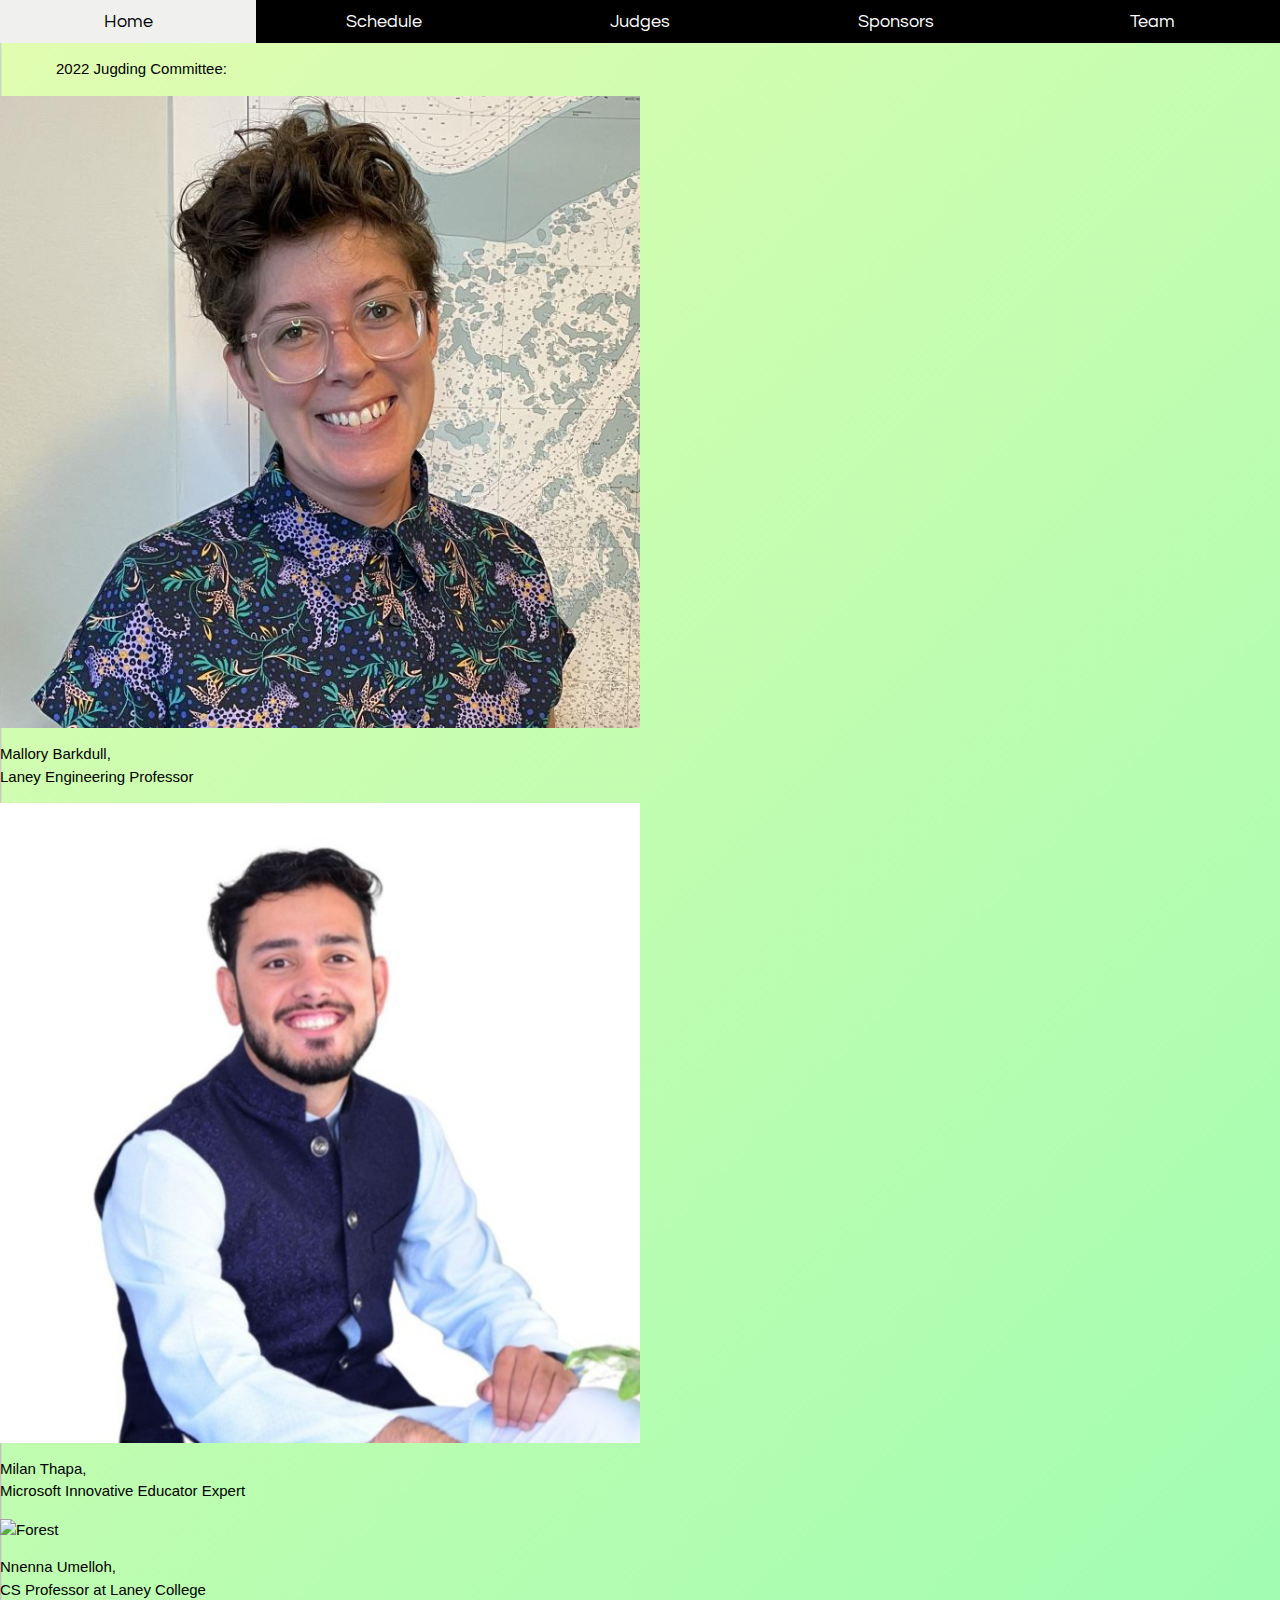
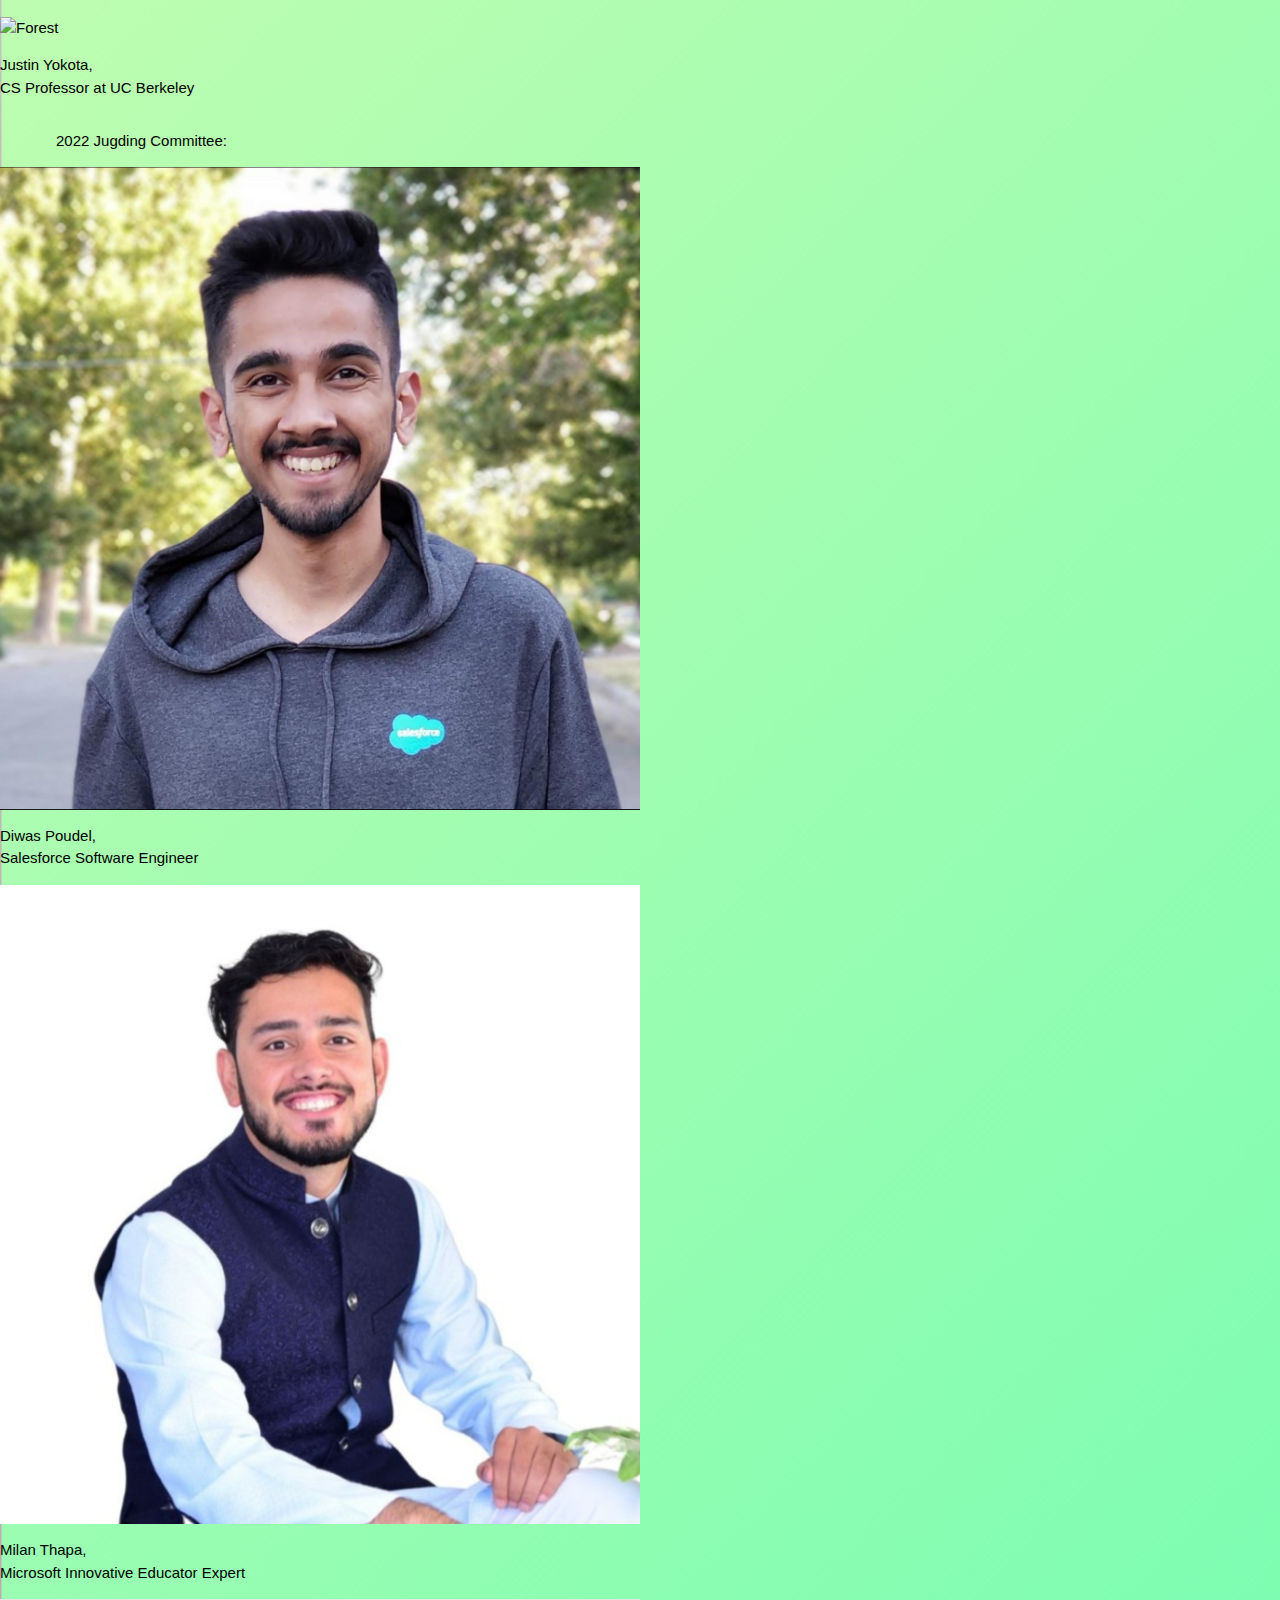
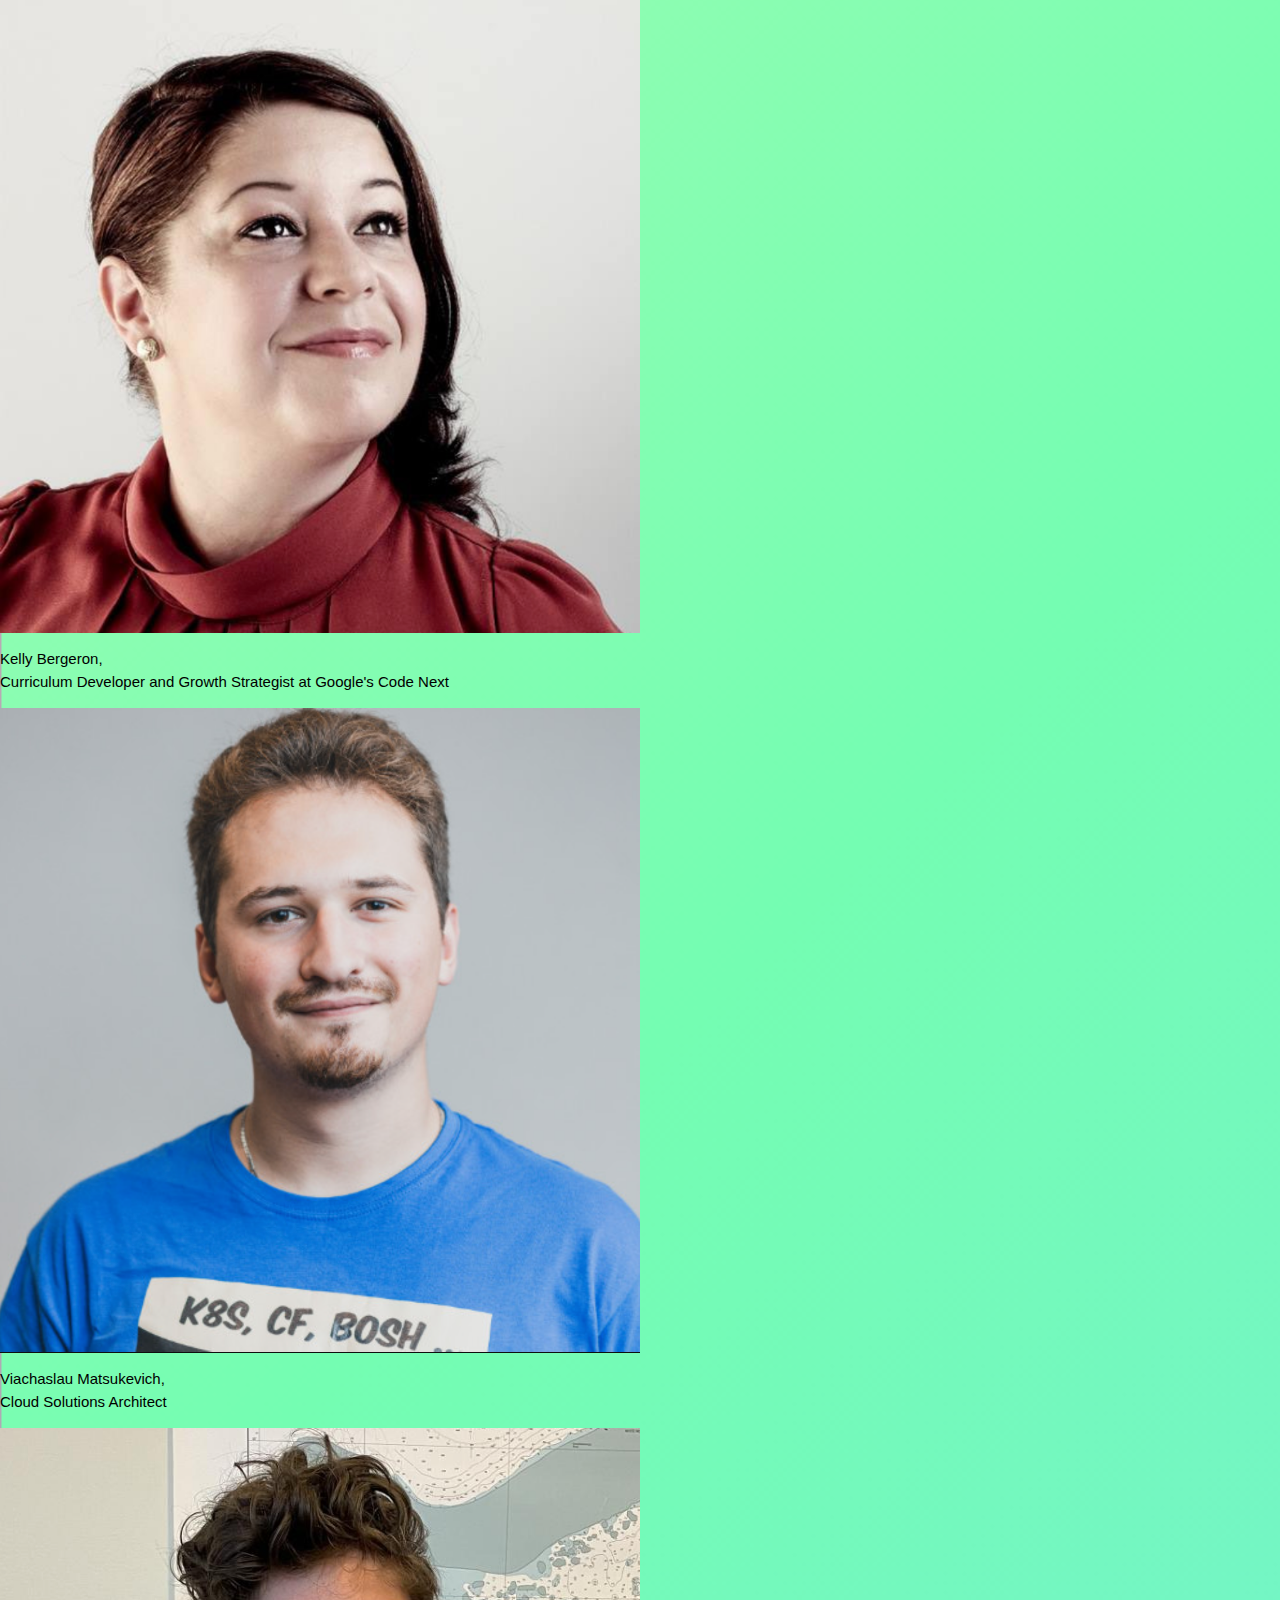
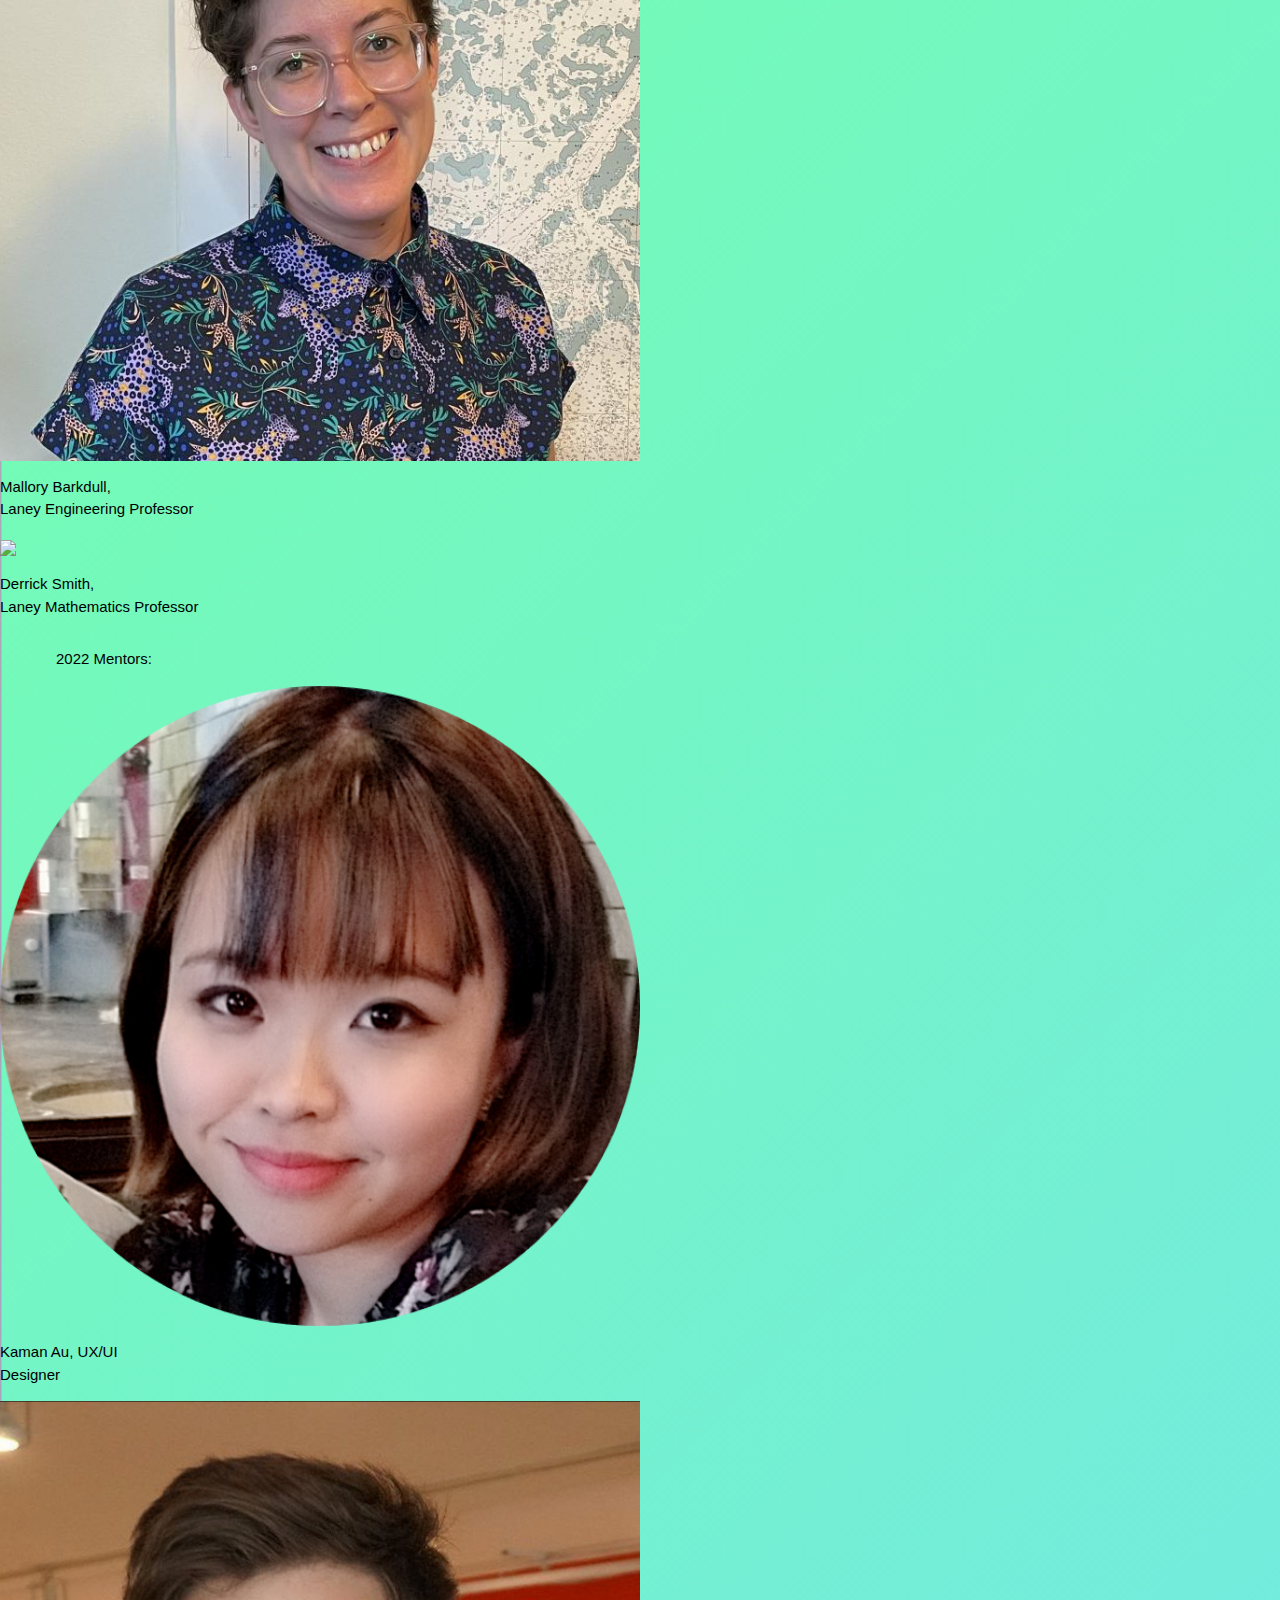
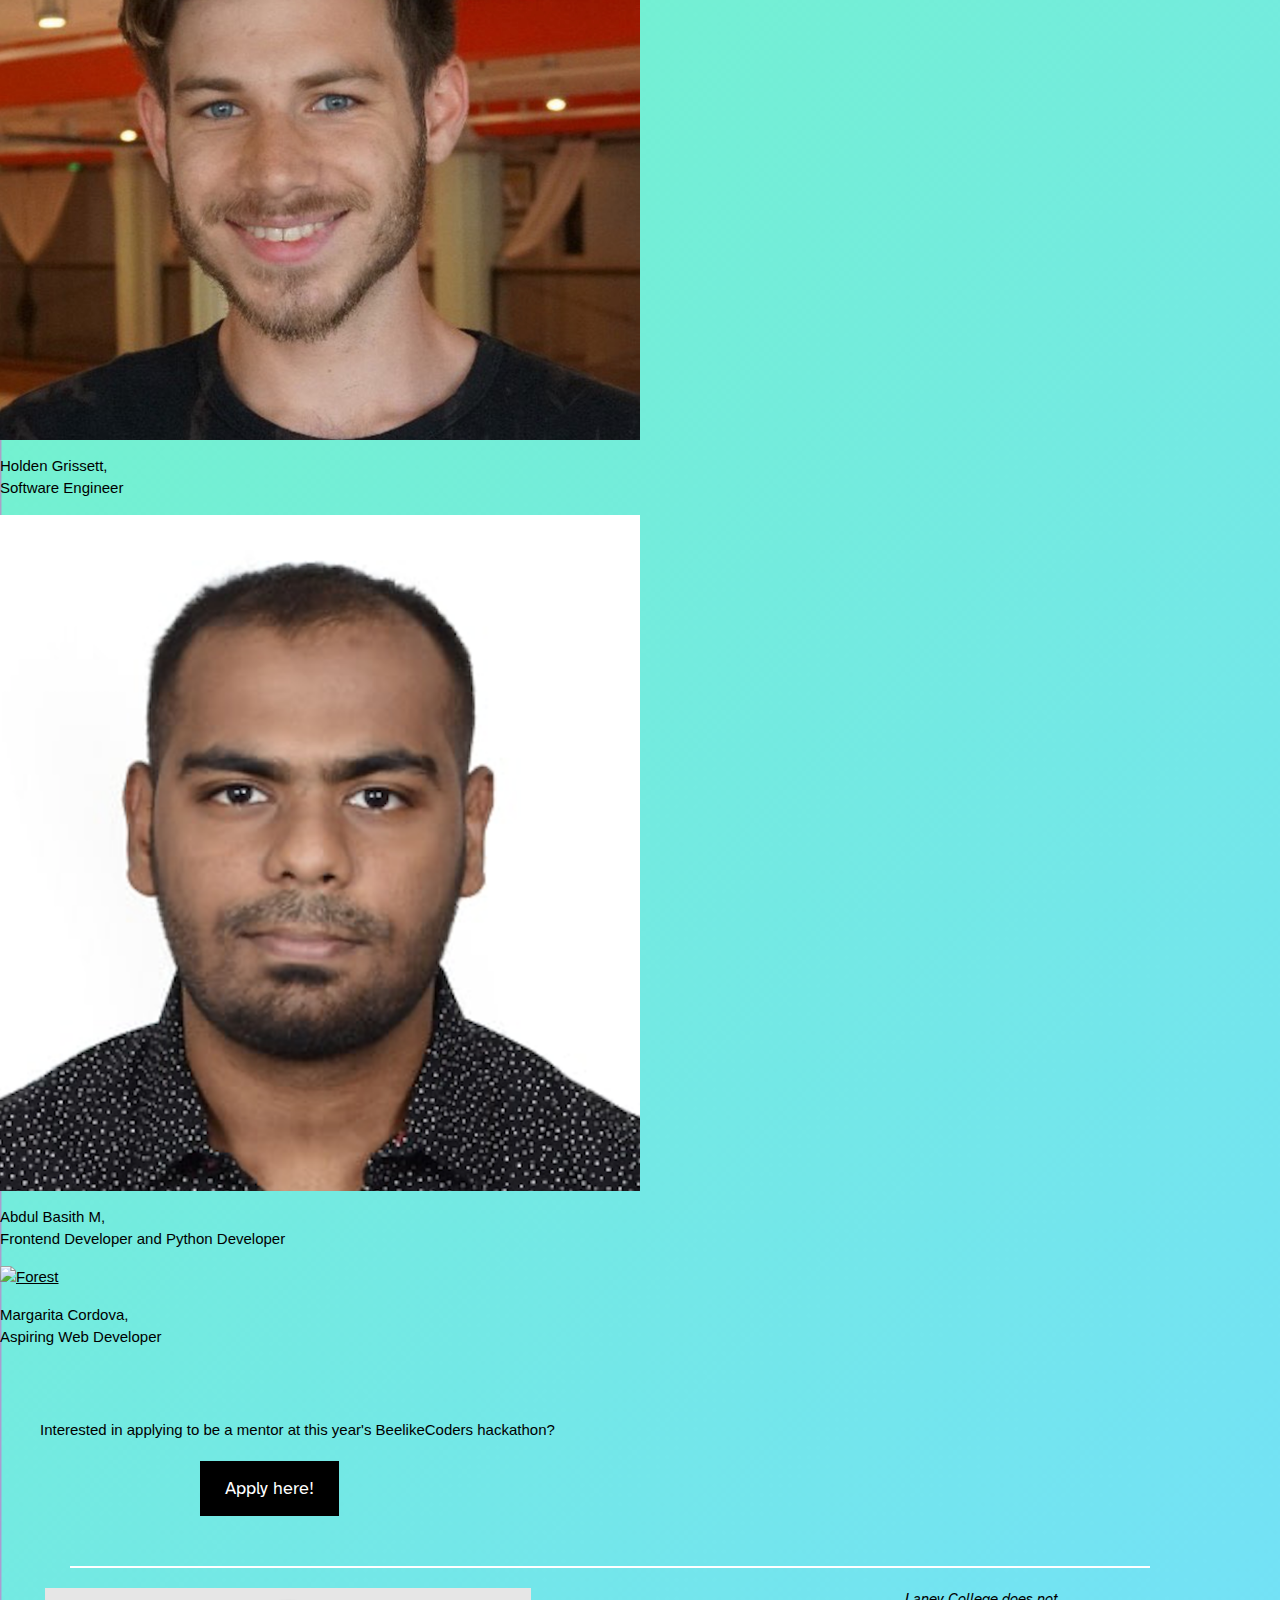
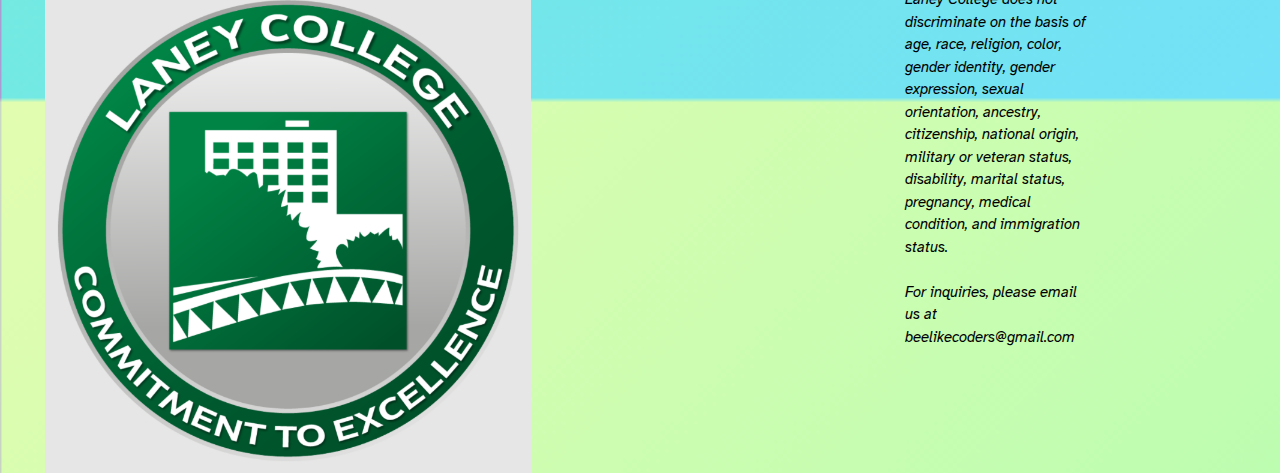
==== commit bf2c10af: "Update judgesPage.html" ====
--- a/judgesPage.html
+++ b/judgesPage.html
@@ -75,7 +75,19 @@
         <p>Milan Thapa, <br>Microsoft Innovative Educator Expert</p>
       </div>
       
+       <div class="column">
+        <img id="image"src="photos/umelloh.png" alt="Forest" style="width:50%">
+       </a>
+        <p>Nnenna Umelloh, <br>CS Professor at Laney College</p>
+      </div>
      
+       <div class="column">
+        <img id="image"src="photos/justin-yokota.png" alt="Forest" style="width:50%">
+       </a>
+        <p>Justin Yokota, <br>CS Professor at UC Berkeley</p>
+      </div>
+      
+      
     </div>
 
       
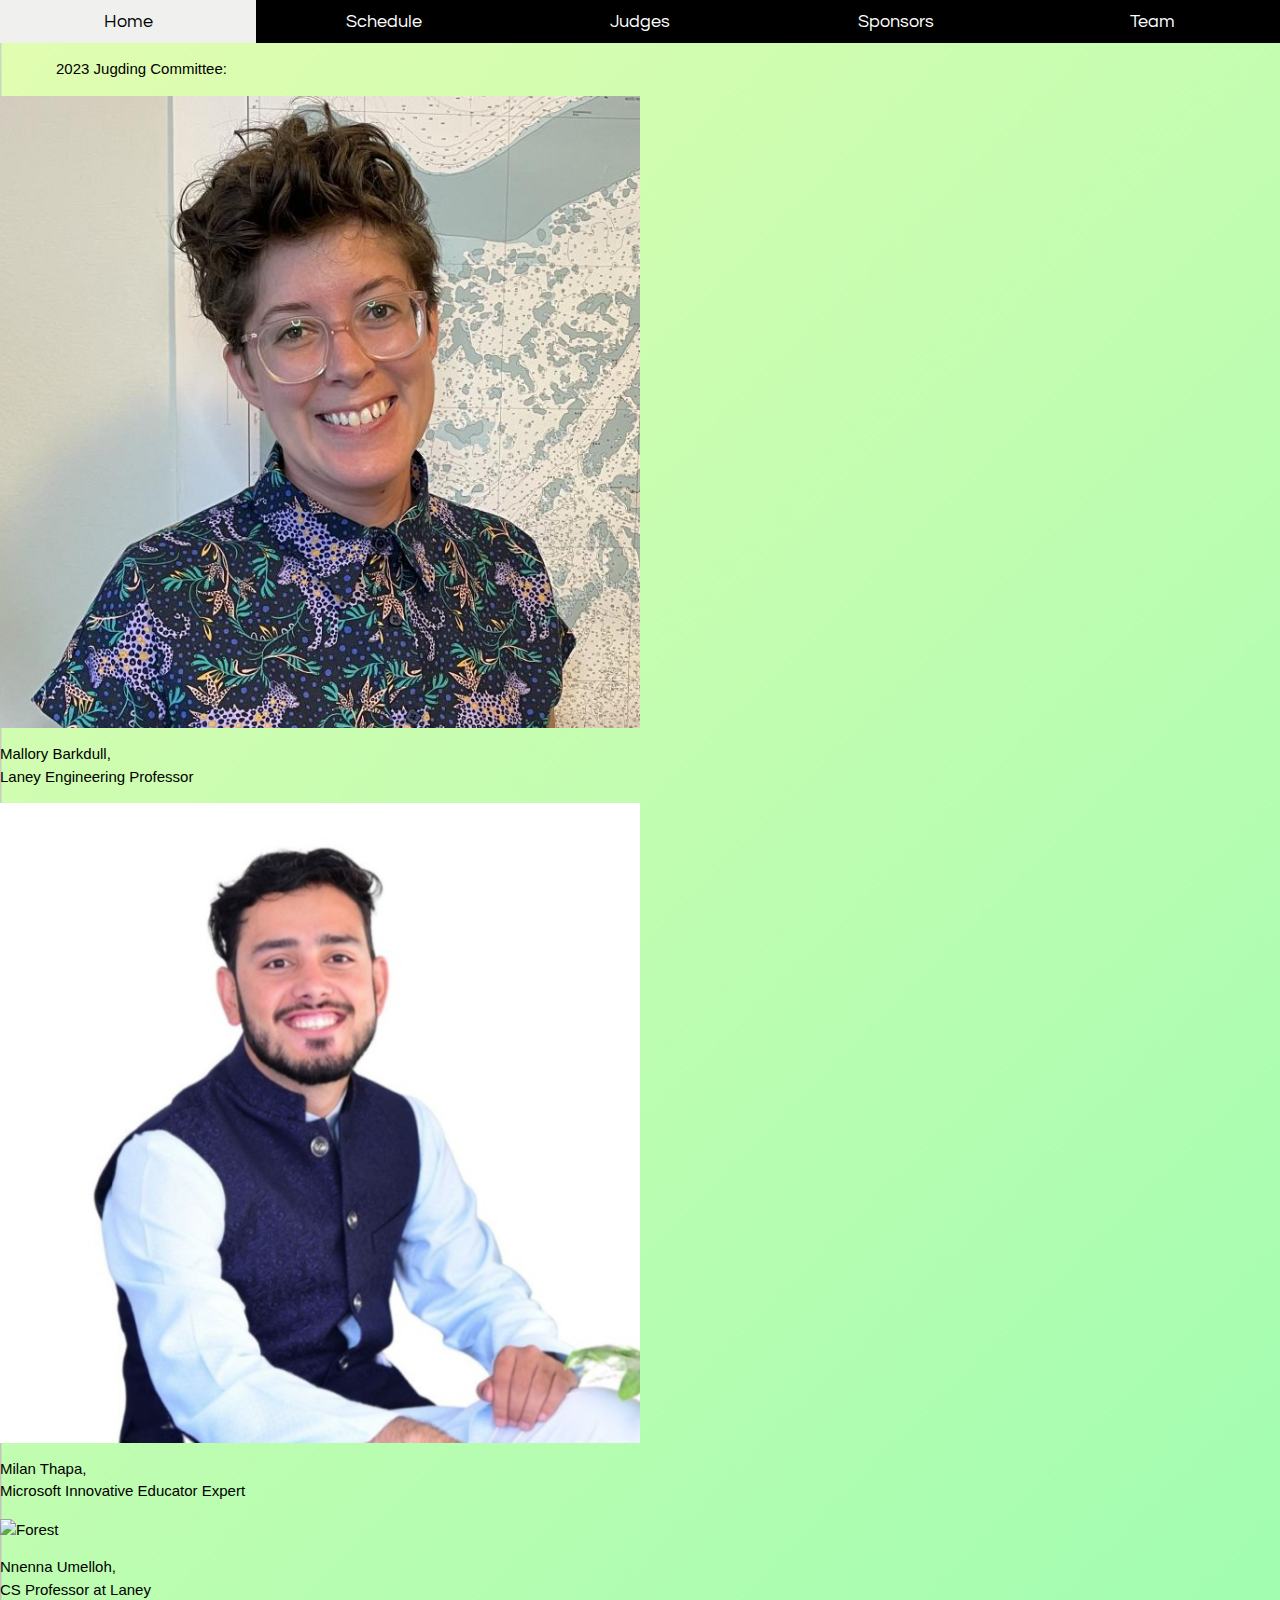
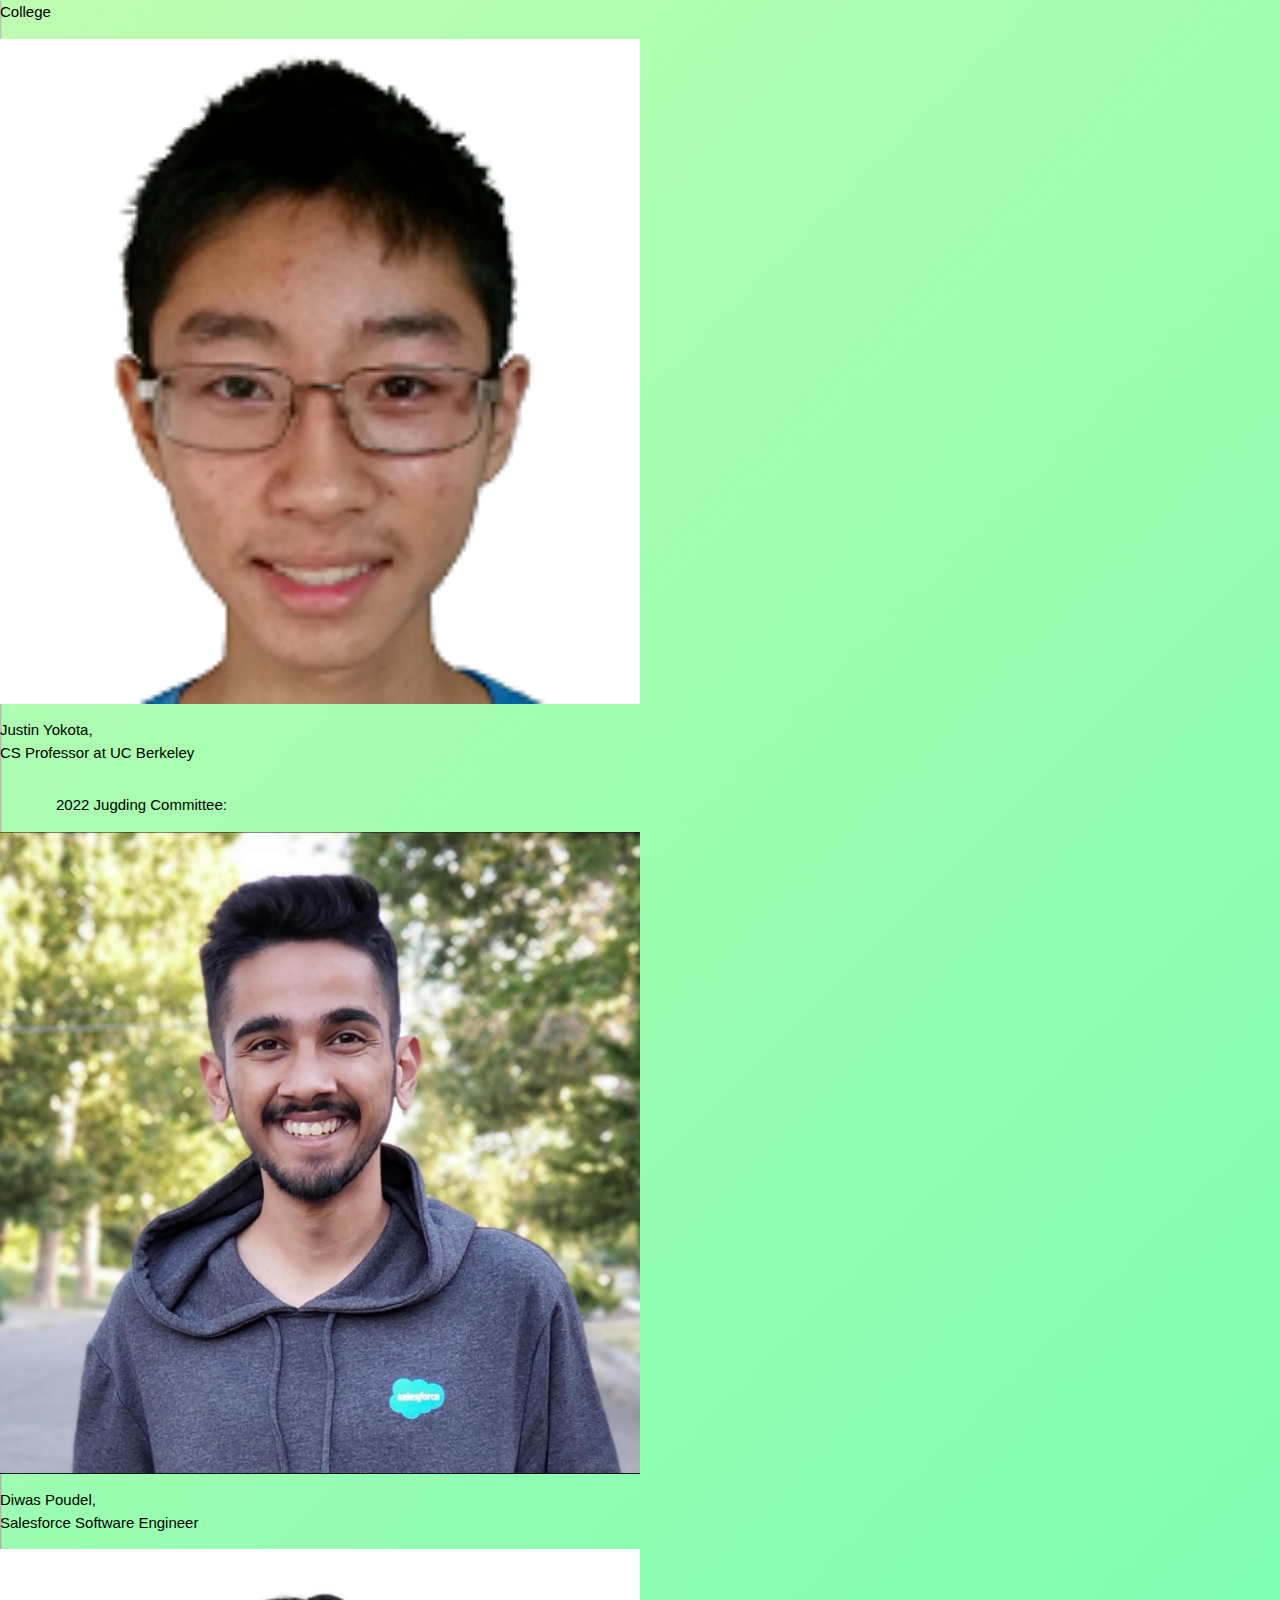
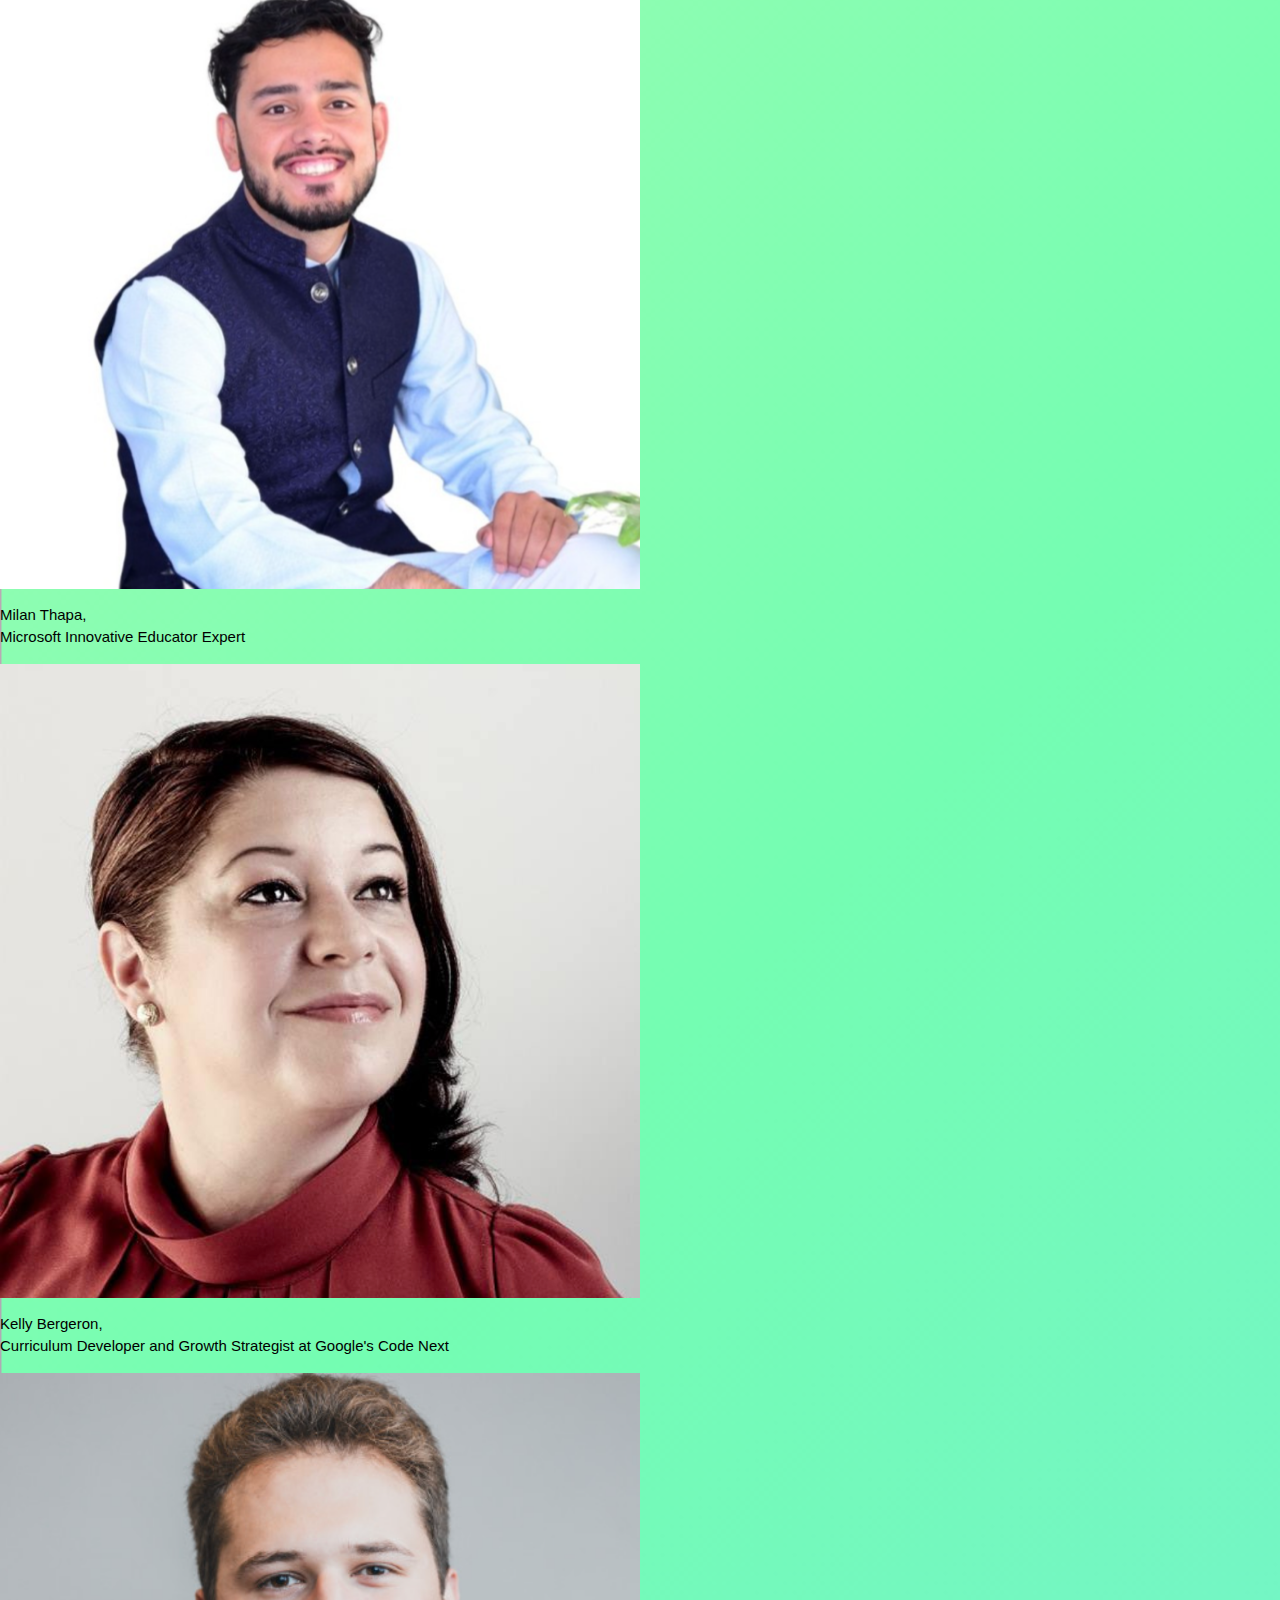
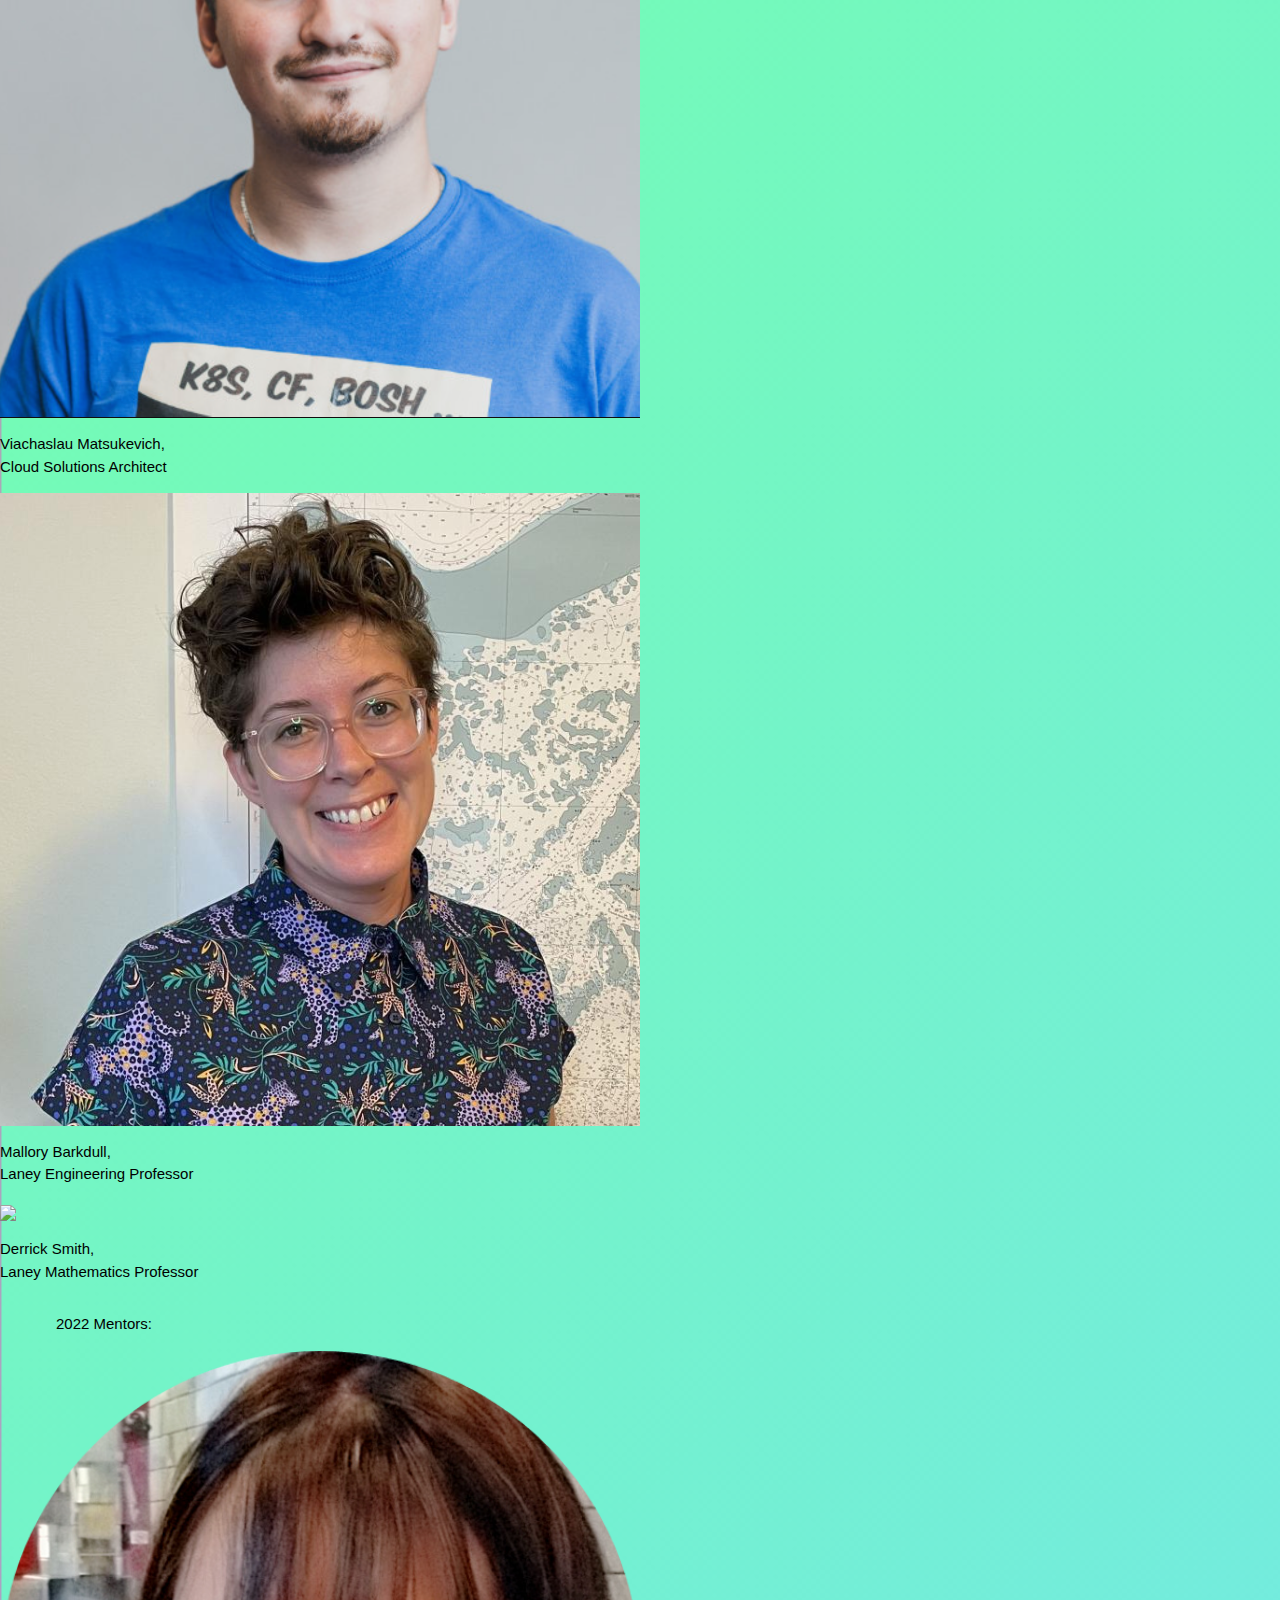
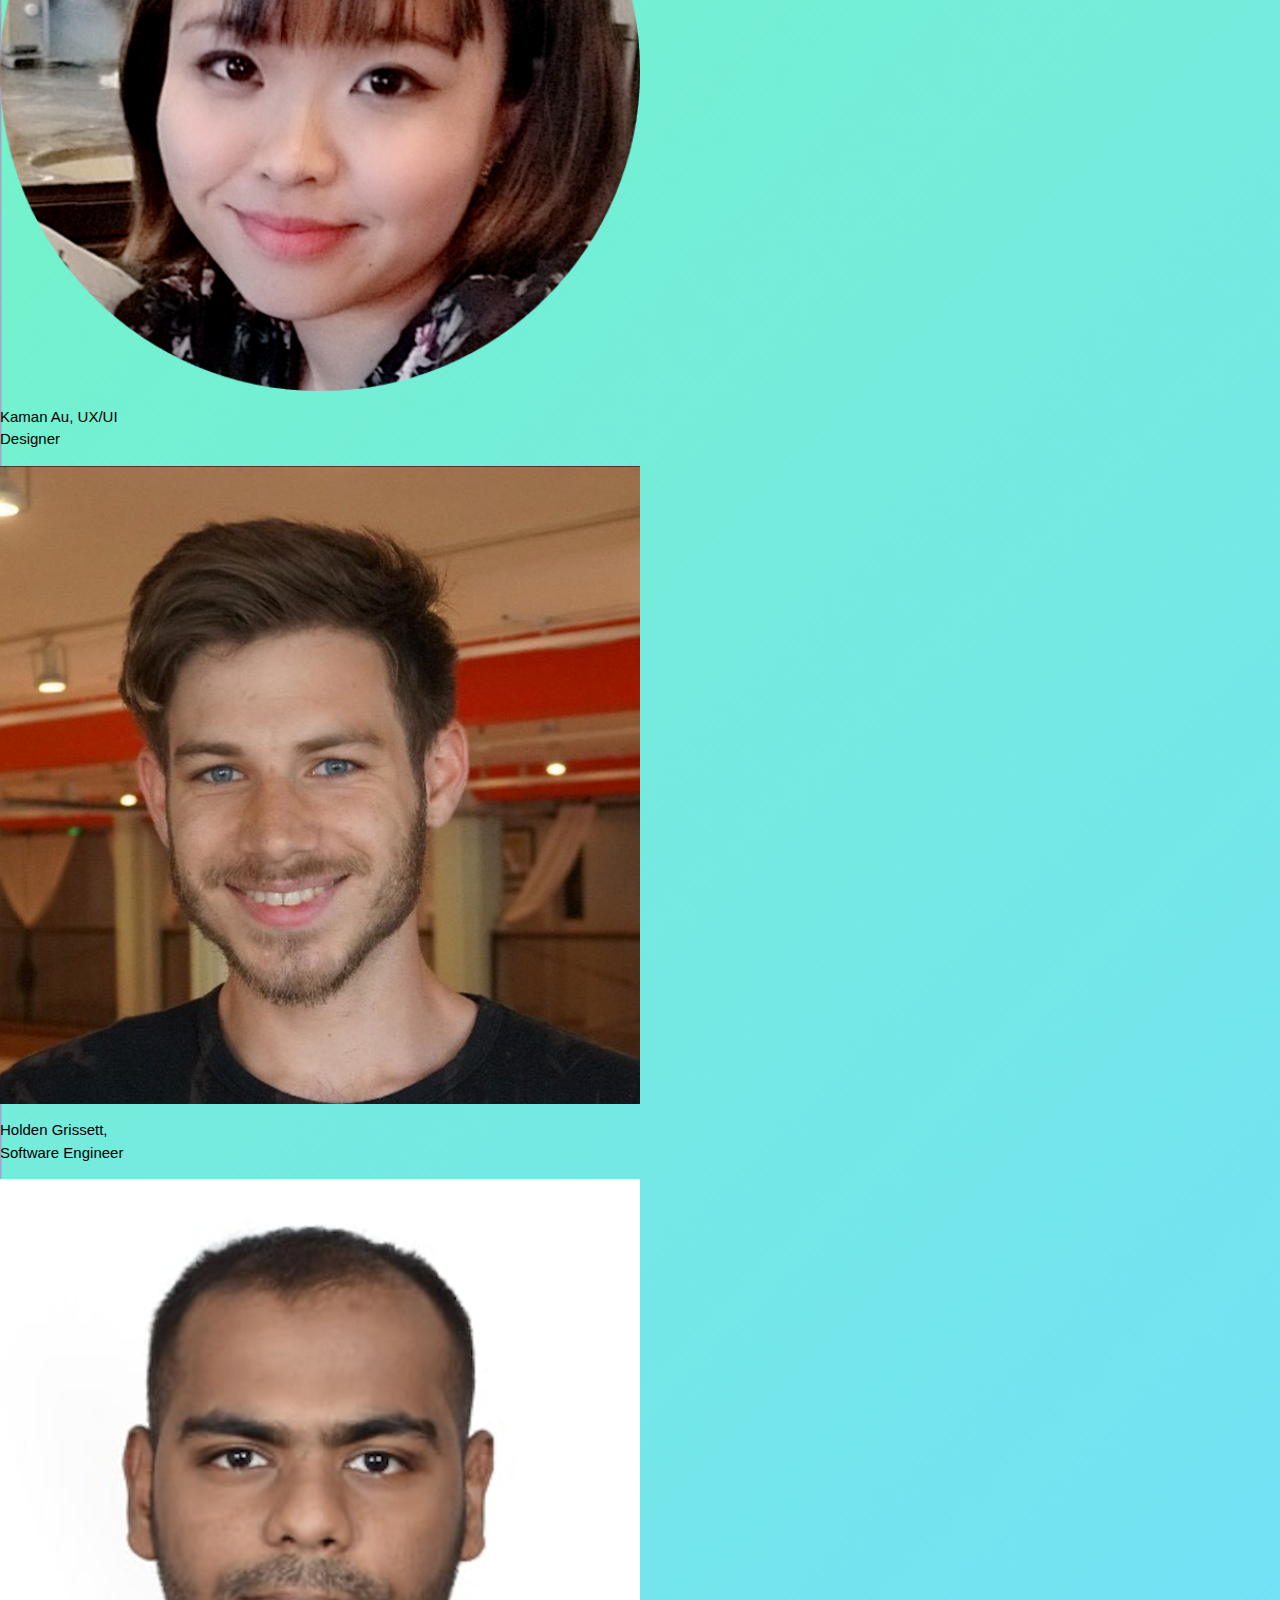
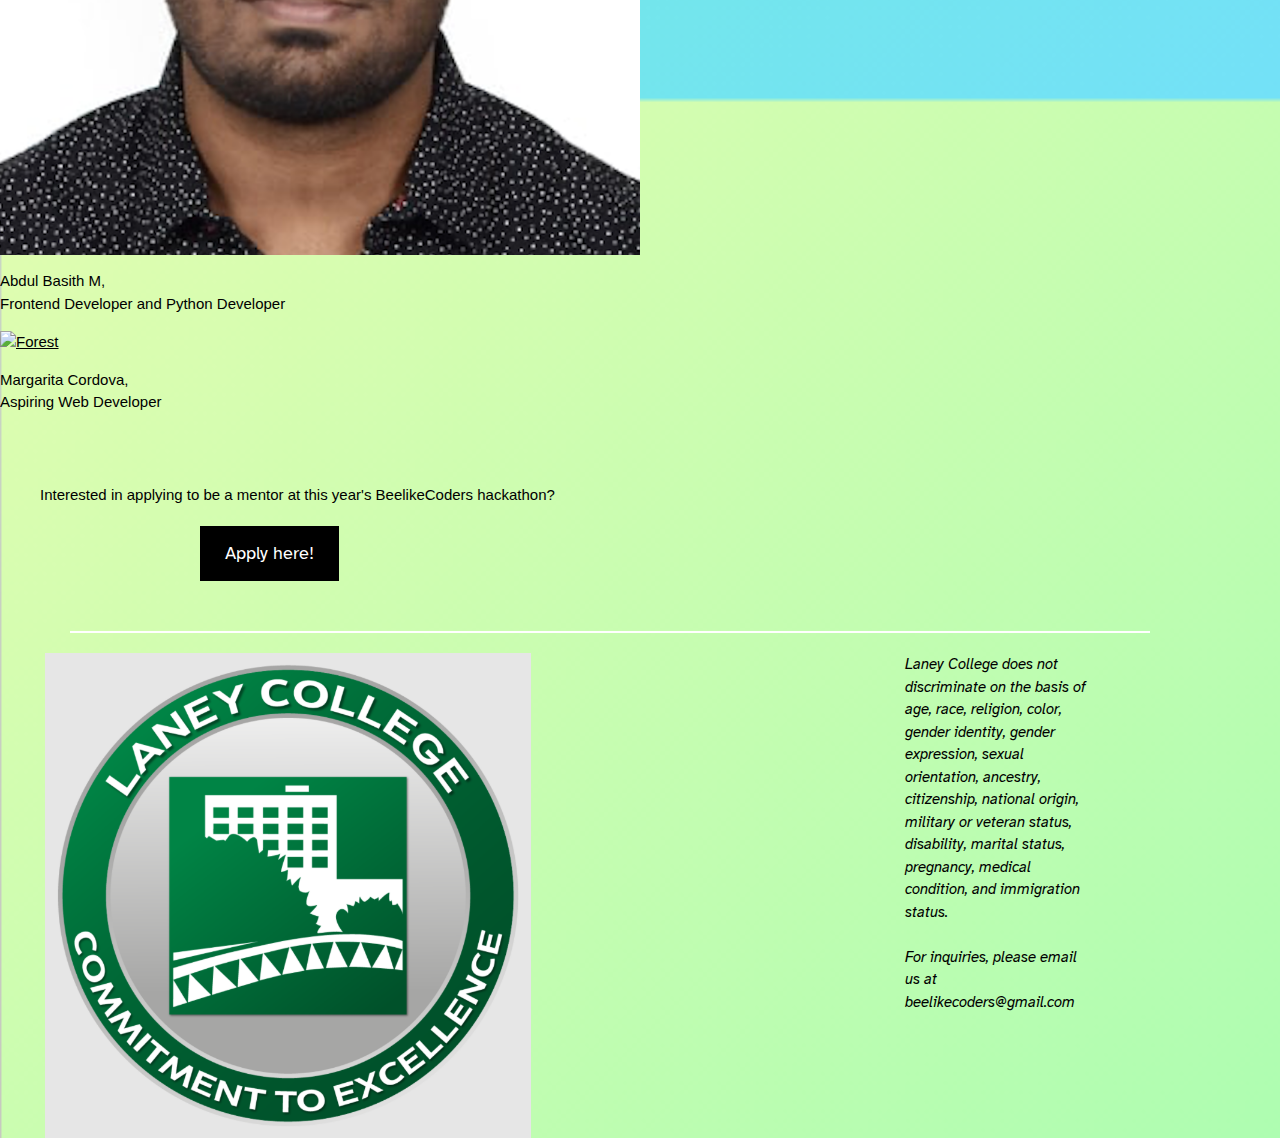
==== commit da0b281f: "Update judgesPage.html" ====
--- a/judgesPage.html
+++ b/judgesPage.html
@@ -58,7 +58,7 @@
 <body>
       <!--2023 JUGDING SECTION-->
     <div class="judges w3-container">
-        <blockquote id="judgesHeading" class="center">2022 Jugding Committee:</blockquote>
+        <blockquote id="judgesHeading" class="center">2023 Jugding Committee:</blockquote>
     </div>
     
     <div class="row">
@@ -78,7 +78,7 @@
        <div class="column">
         <img id="image"src="photos/umelloh.png" alt="Forest" style="width:50%">
        </a>
-        <p>Nnenna Umelloh, <br>CS Professor at Laney College</p>
+        <p>Nnenna Umelloh, <br>CS Professor at Laney <br> College</p>
       </div>
      
        <div class="column">
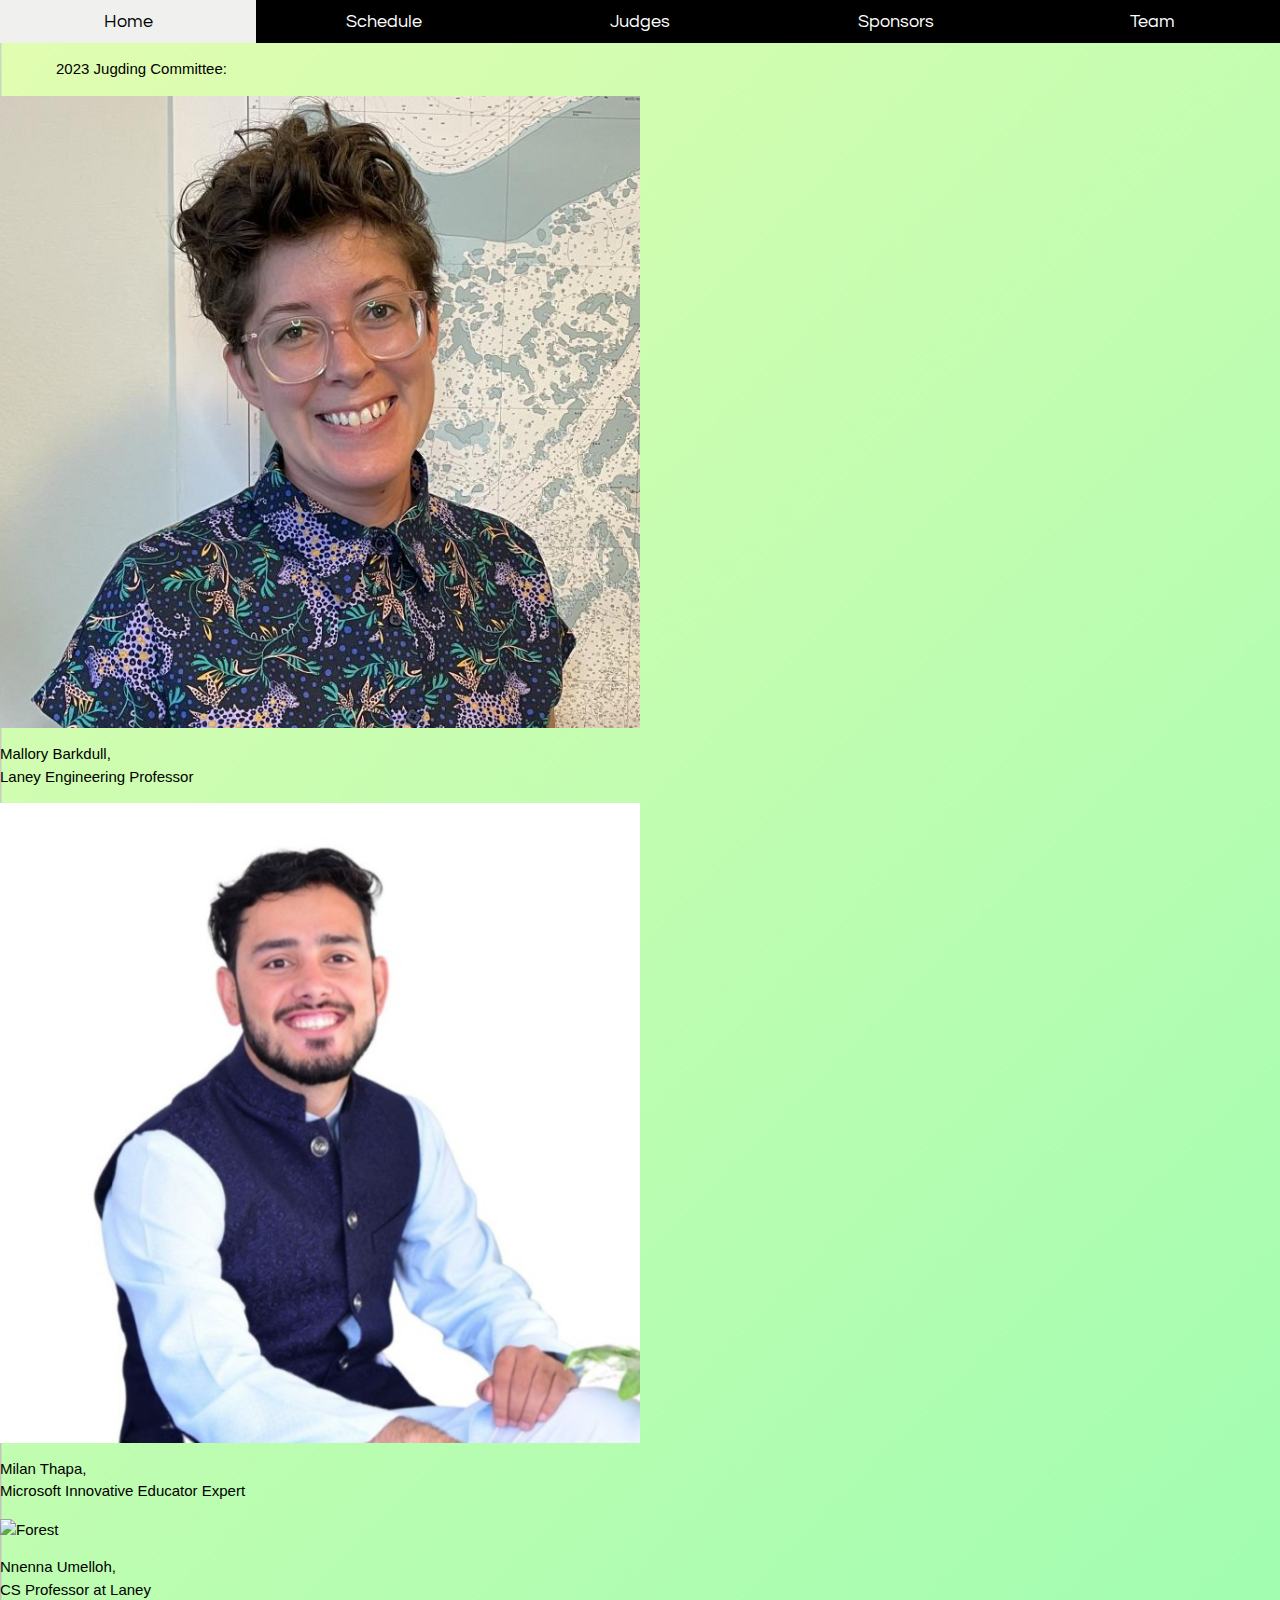
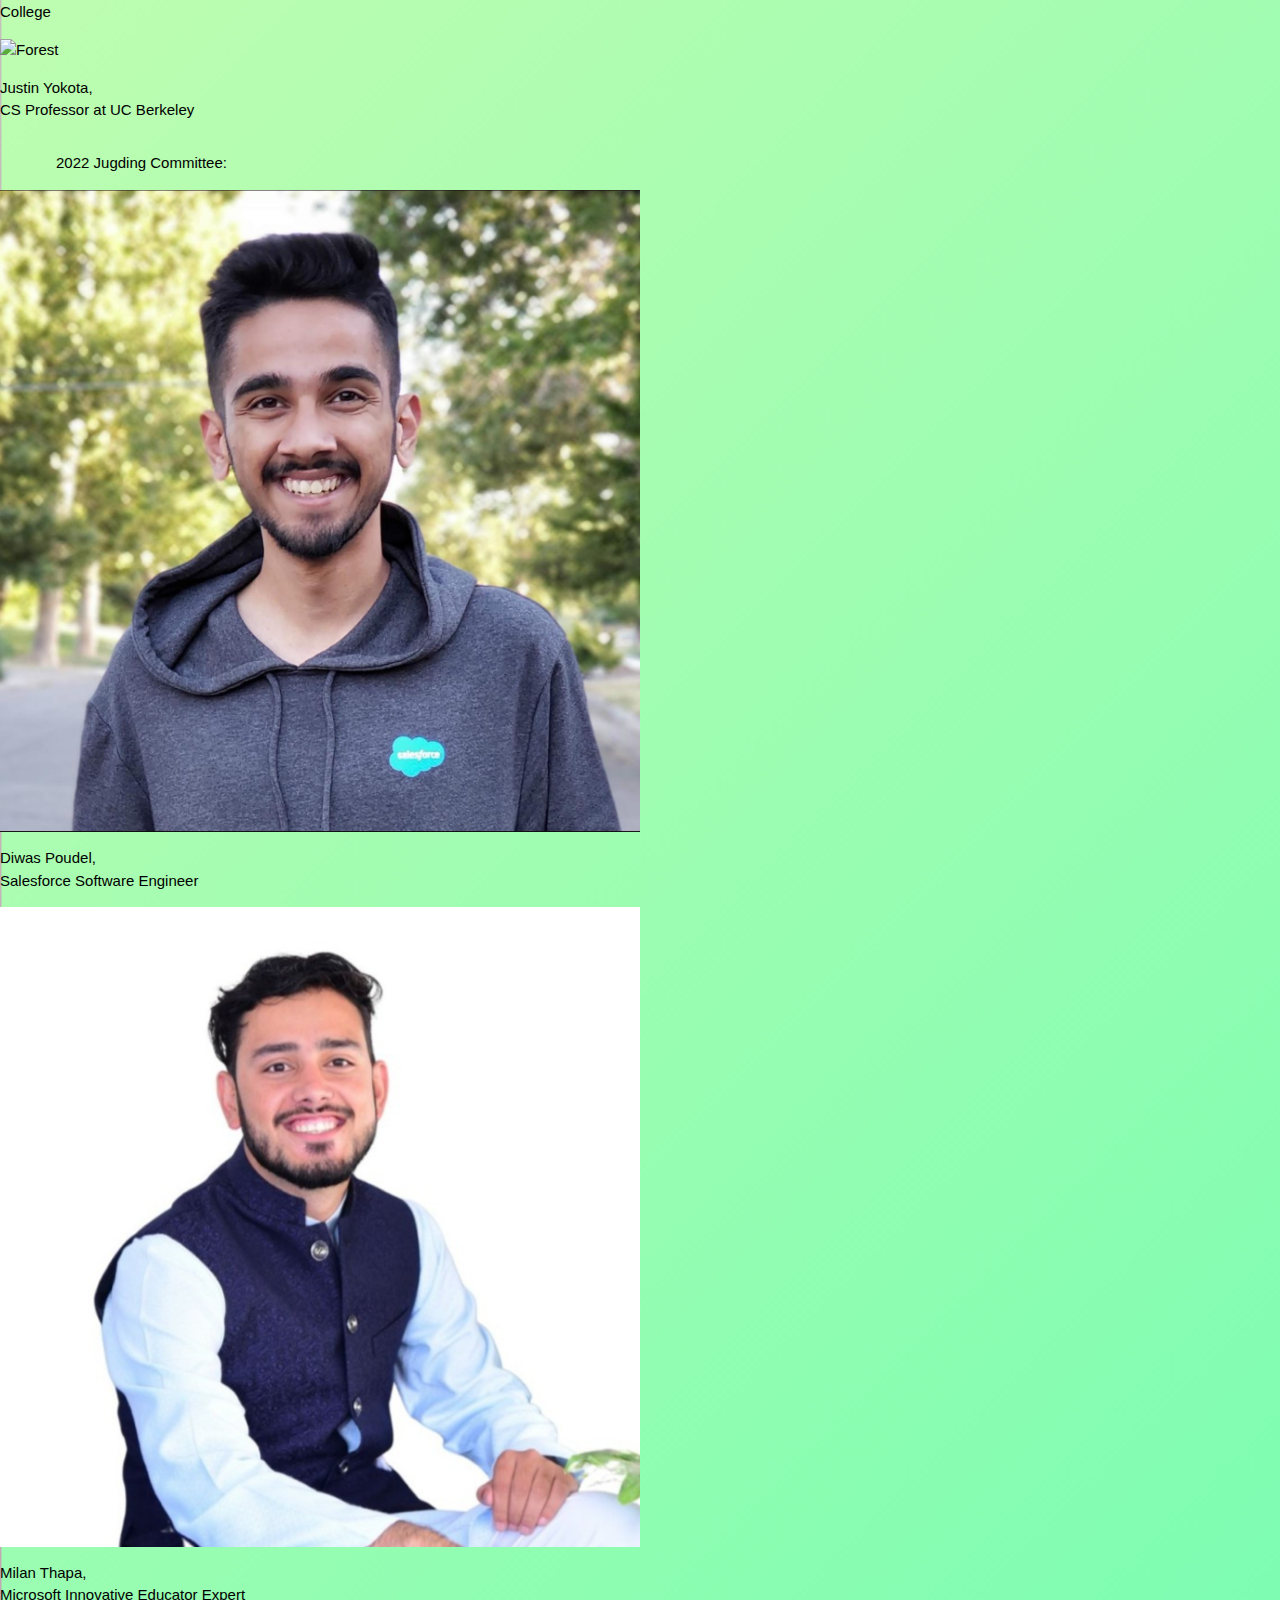
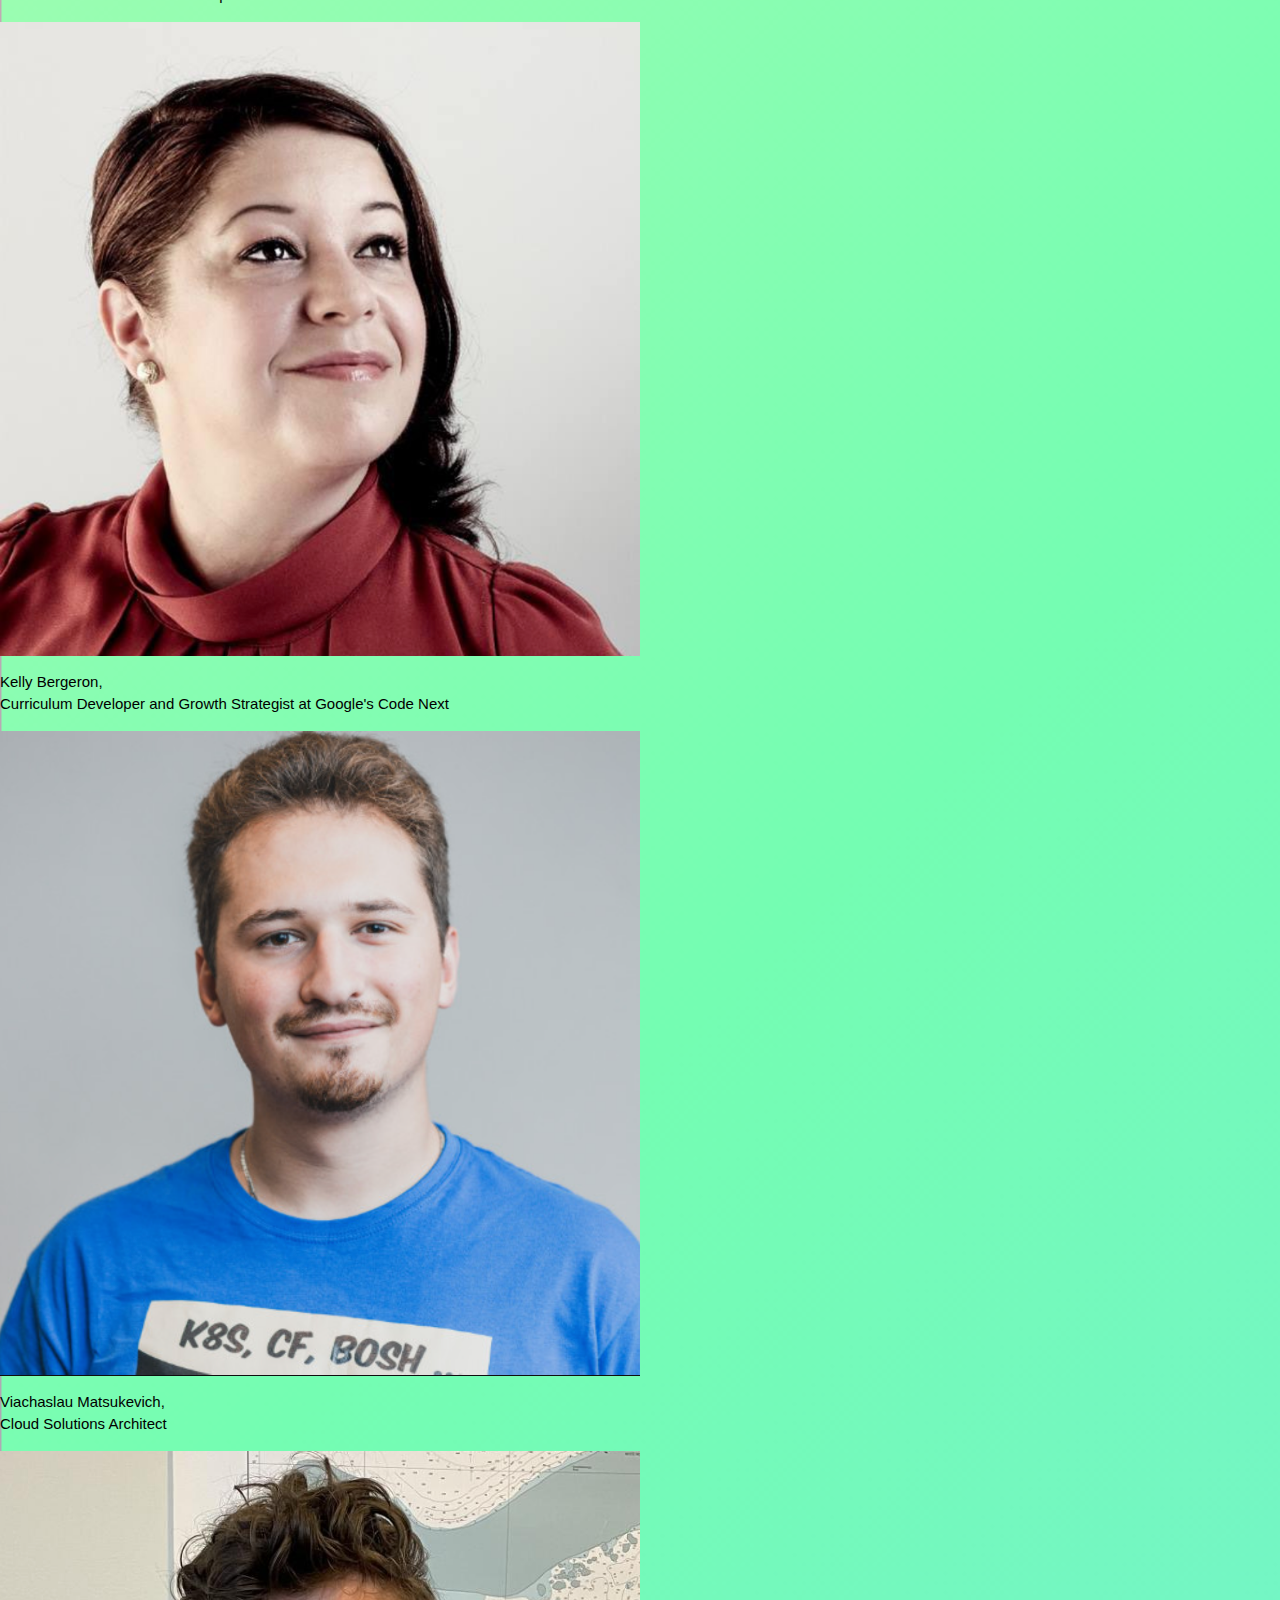
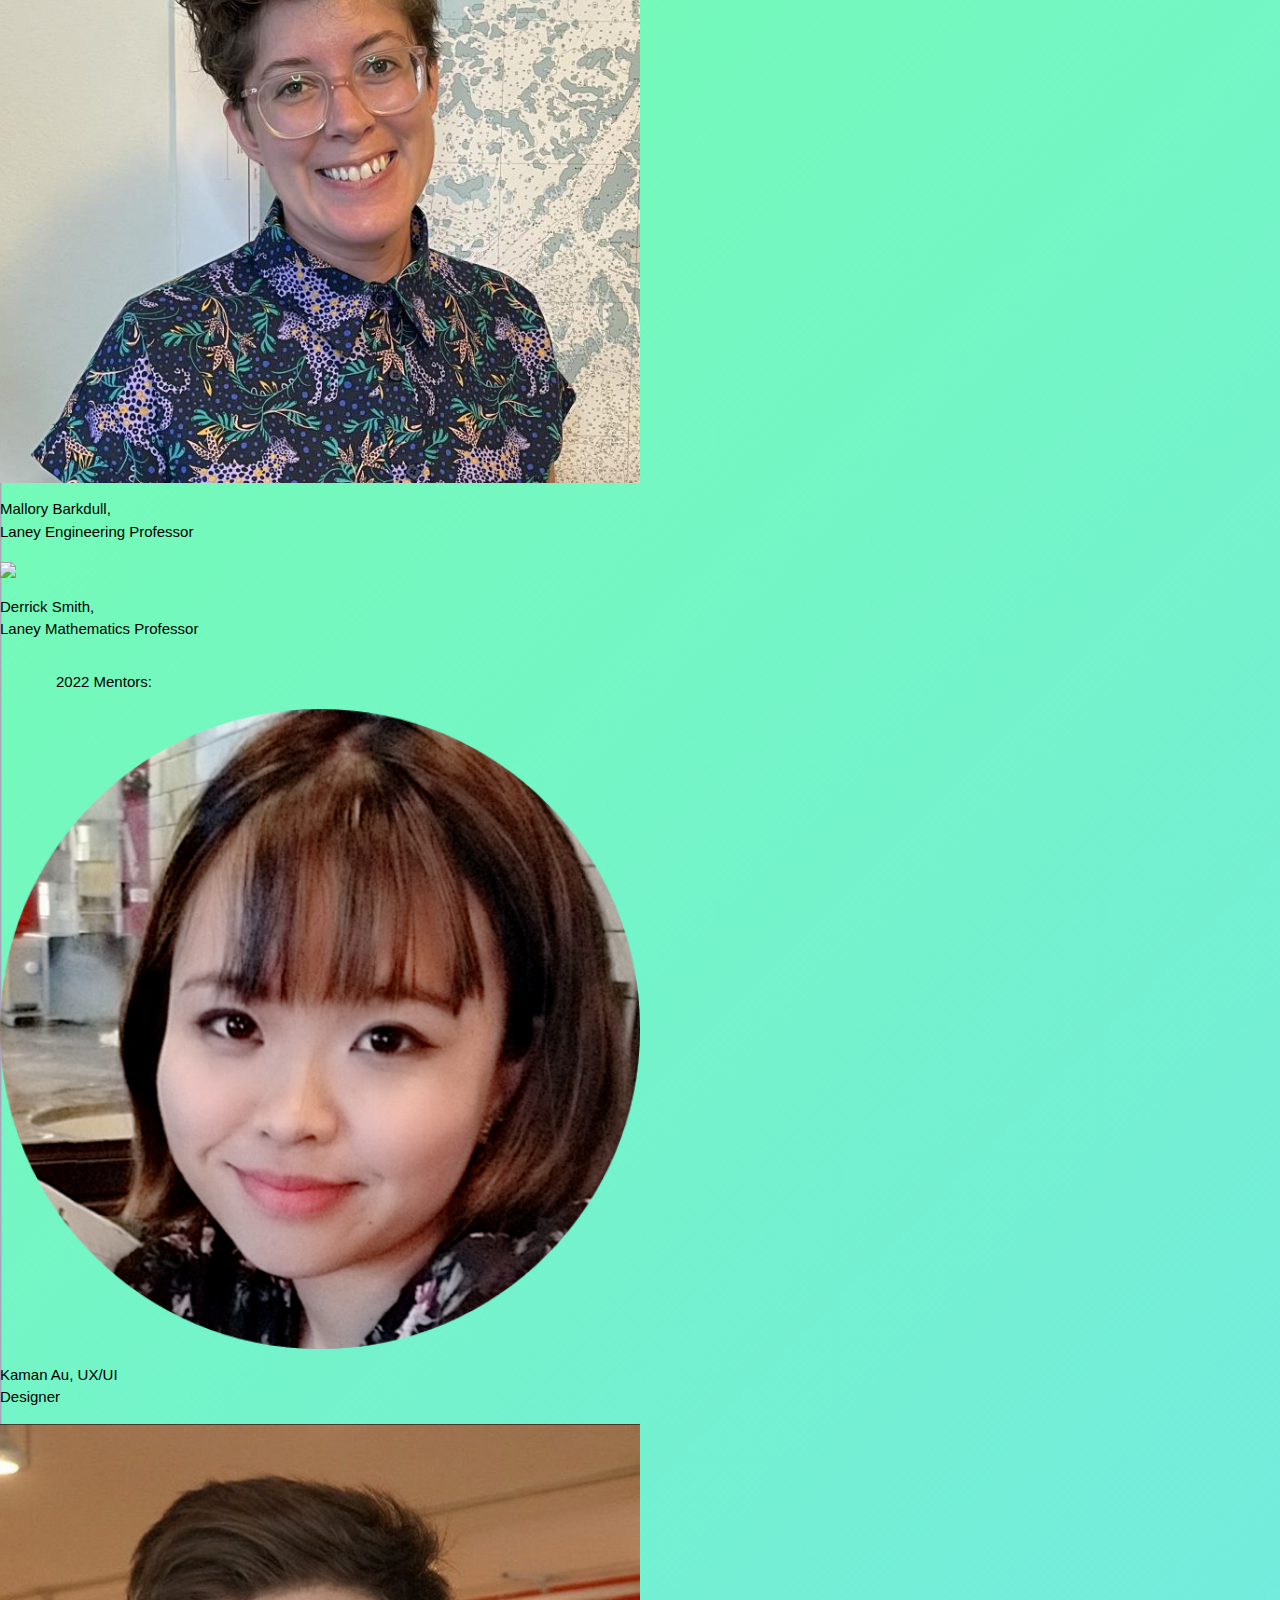
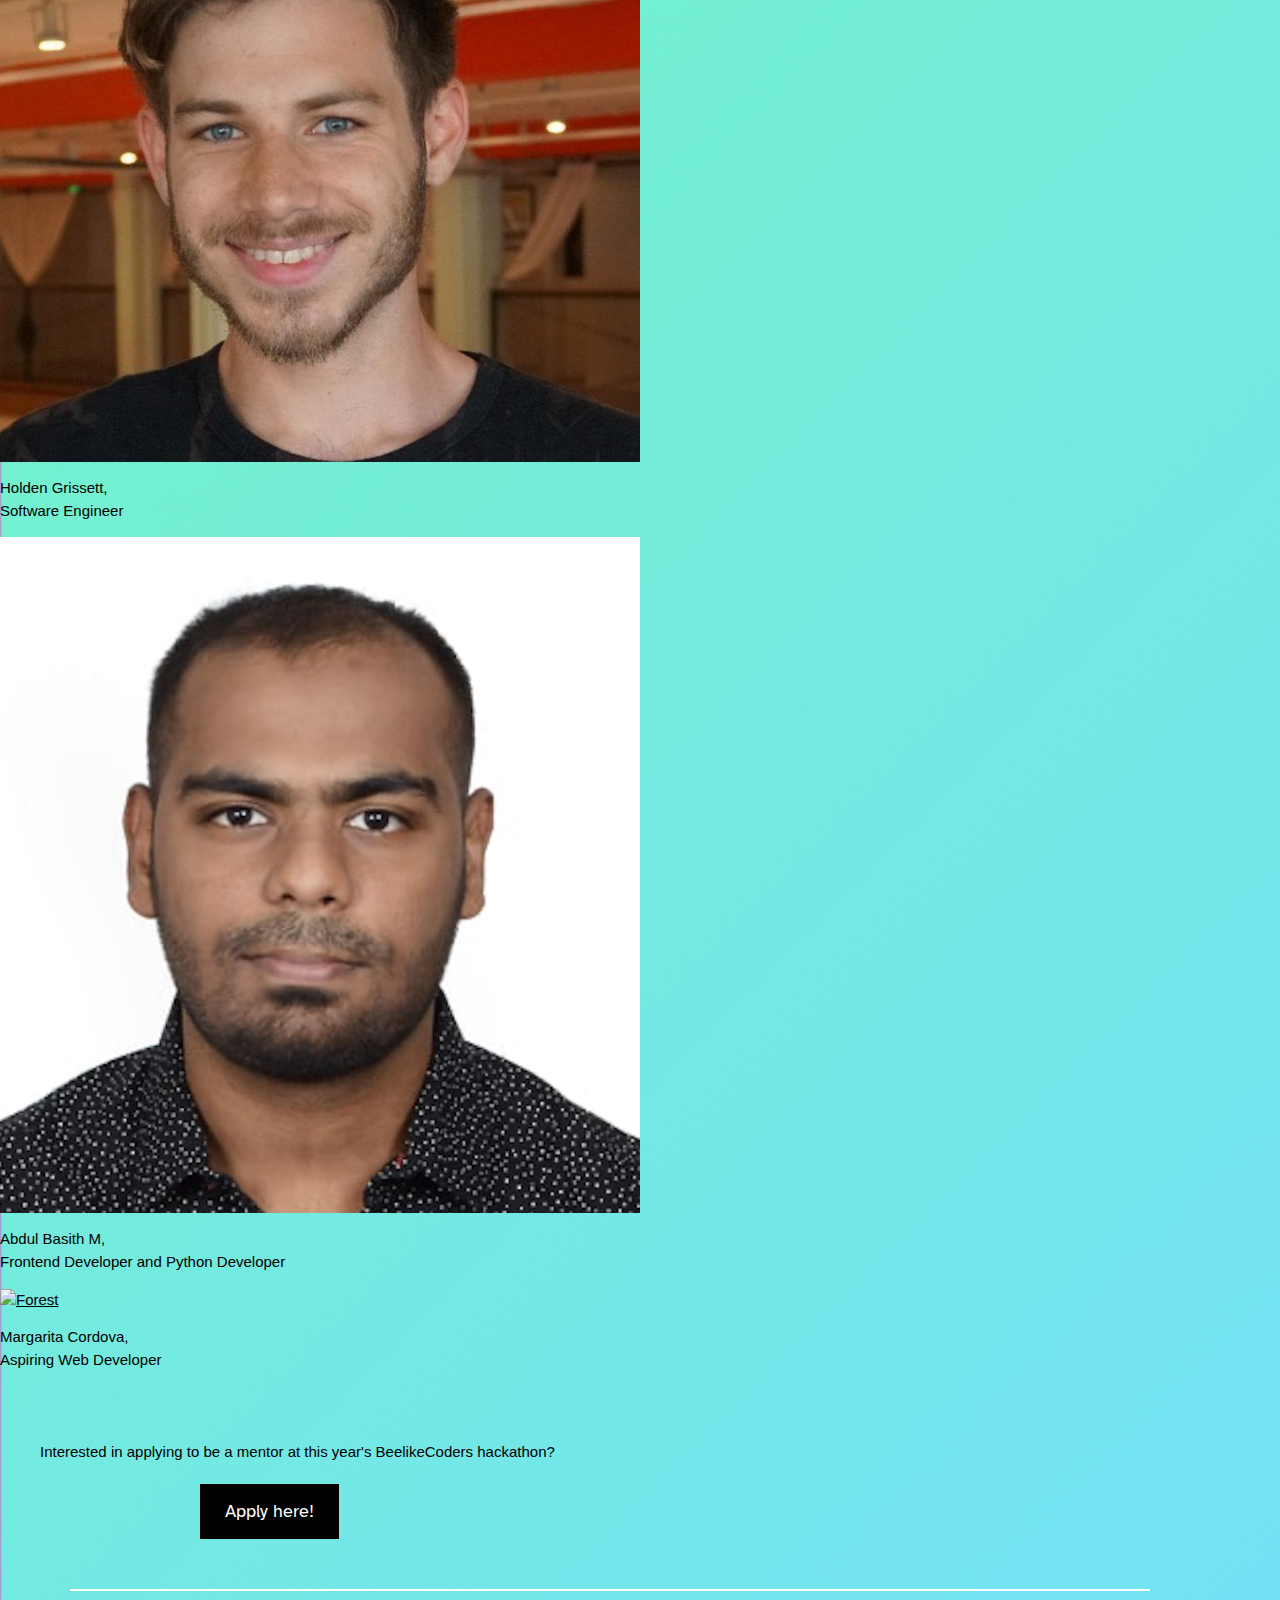
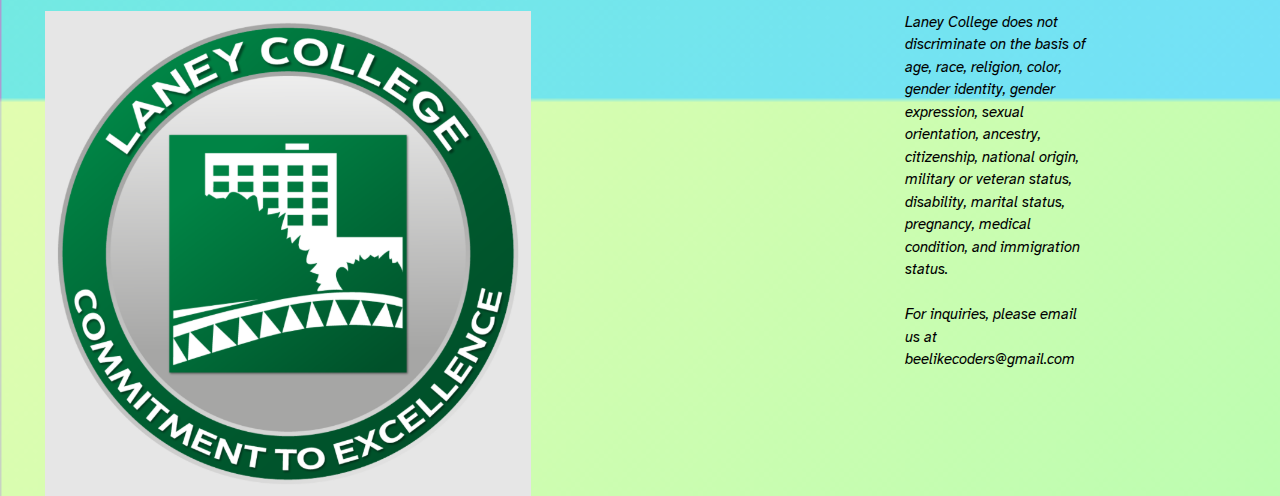
==== commit 2254ba71: "Update judgesPage.html" ====
--- a/judgesPage.html
+++ b/judgesPage.html
@@ -82,7 +82,7 @@
       </div>
      
        <div class="column">
-        <img id="image"src="photos/justin-yokota.png" alt="Forest" style="width:50%">
+        <img id="image"src="photos/yokota.png" alt="Forest" style="width:50%">
        </a>
         <p>Justin Yokota, <br>CS Professor at UC Berkeley</p>
       </div>
